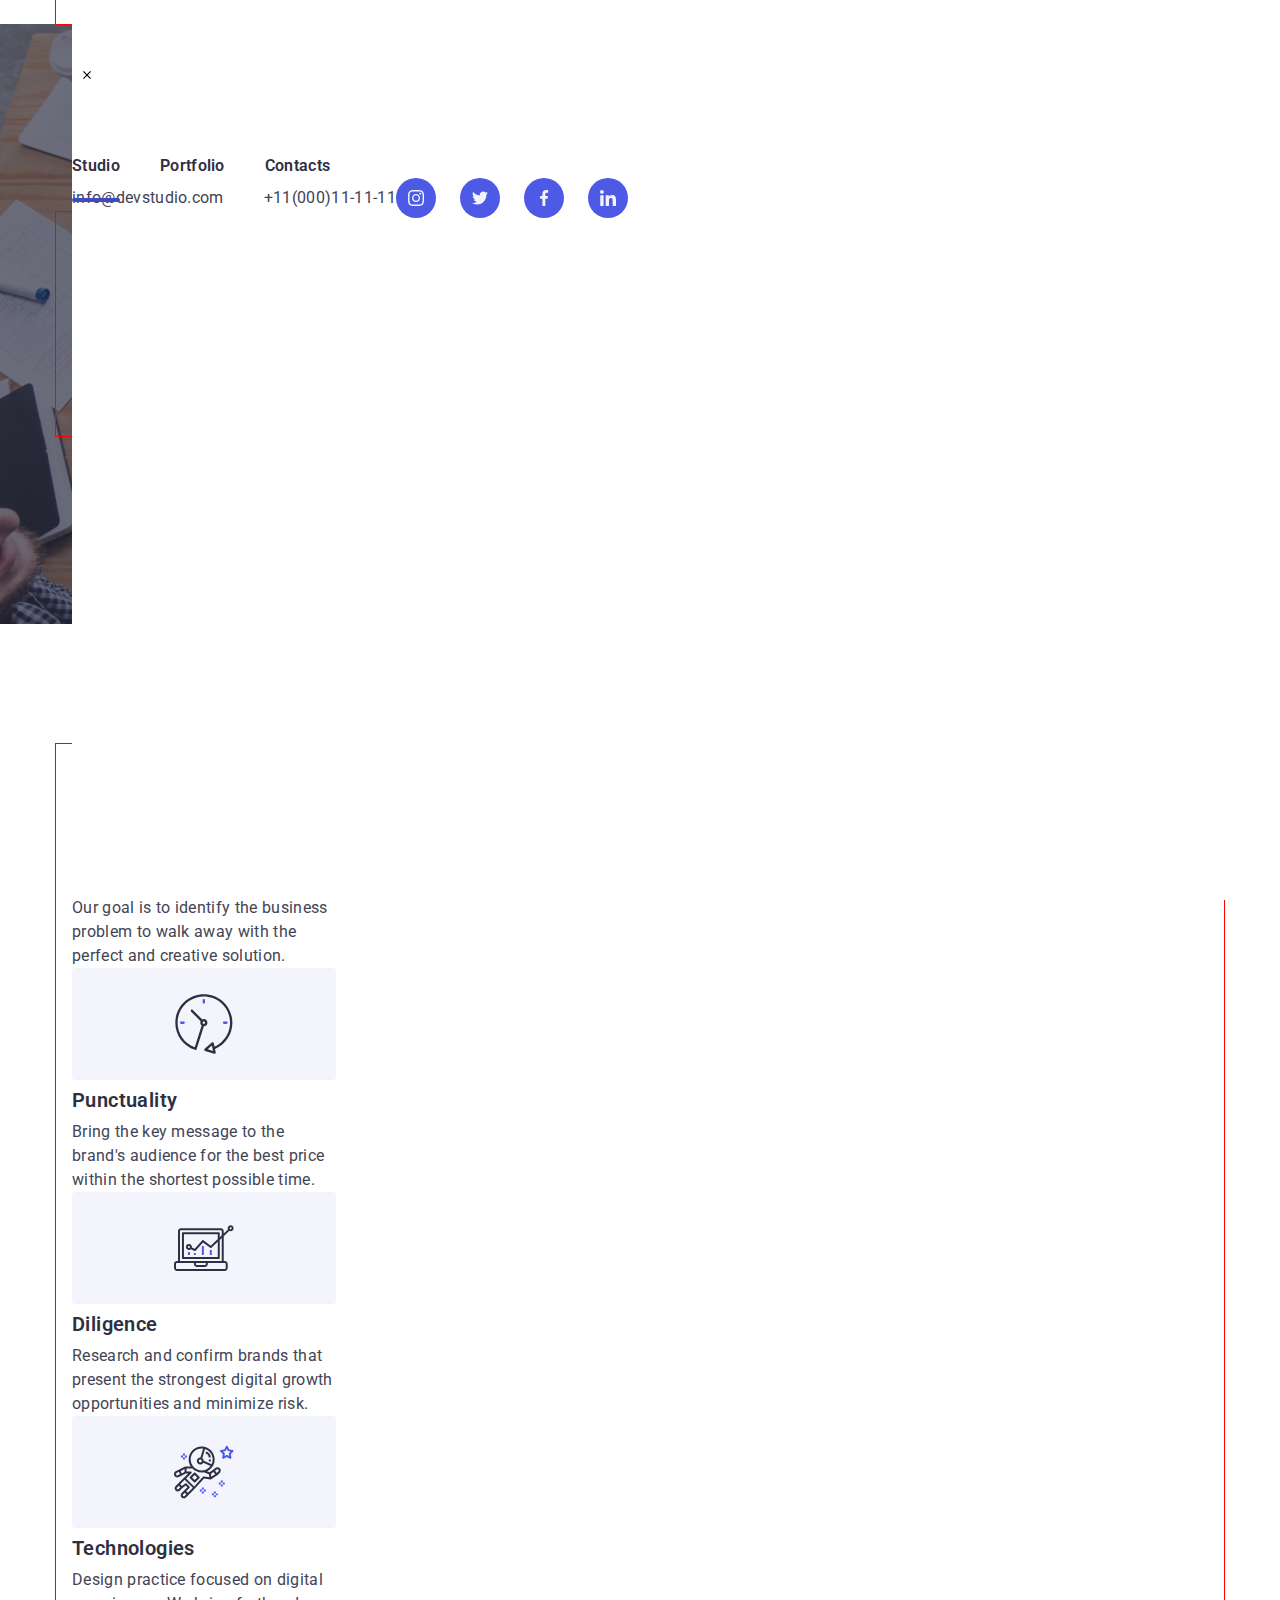
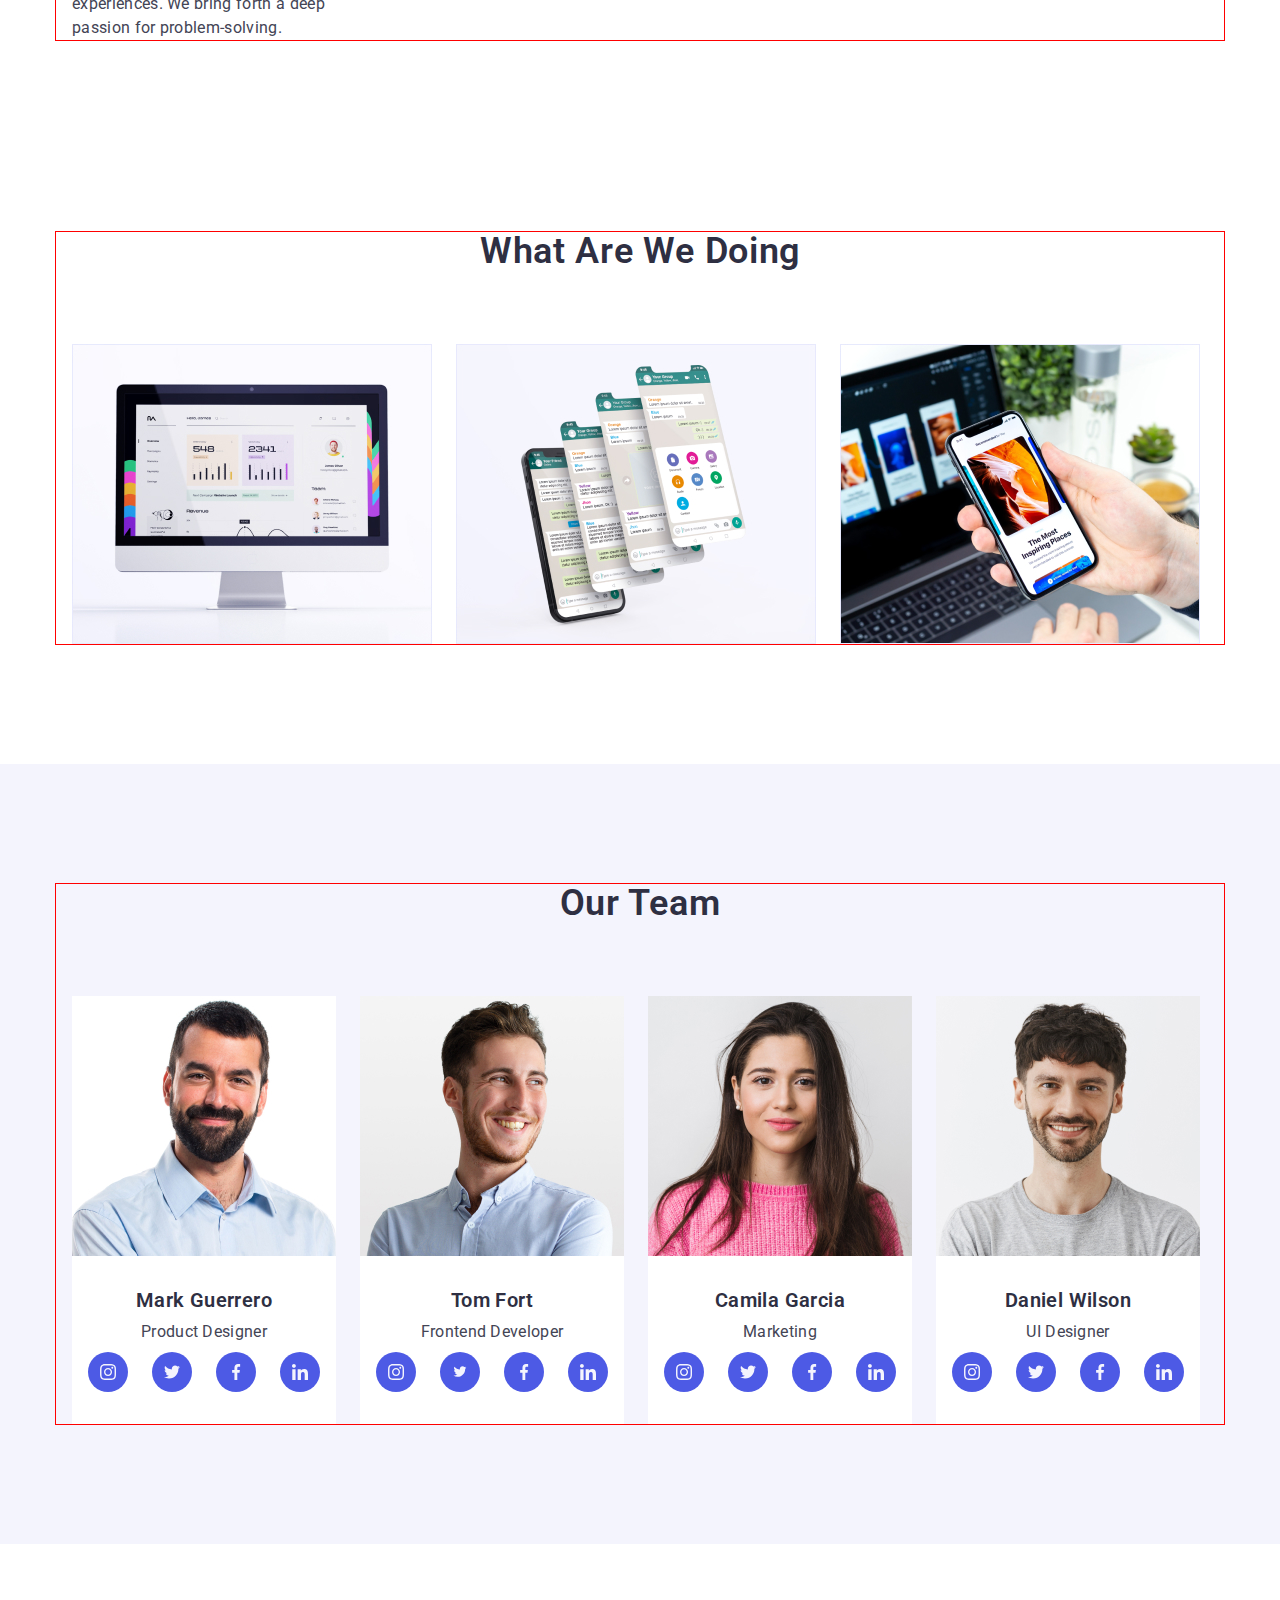
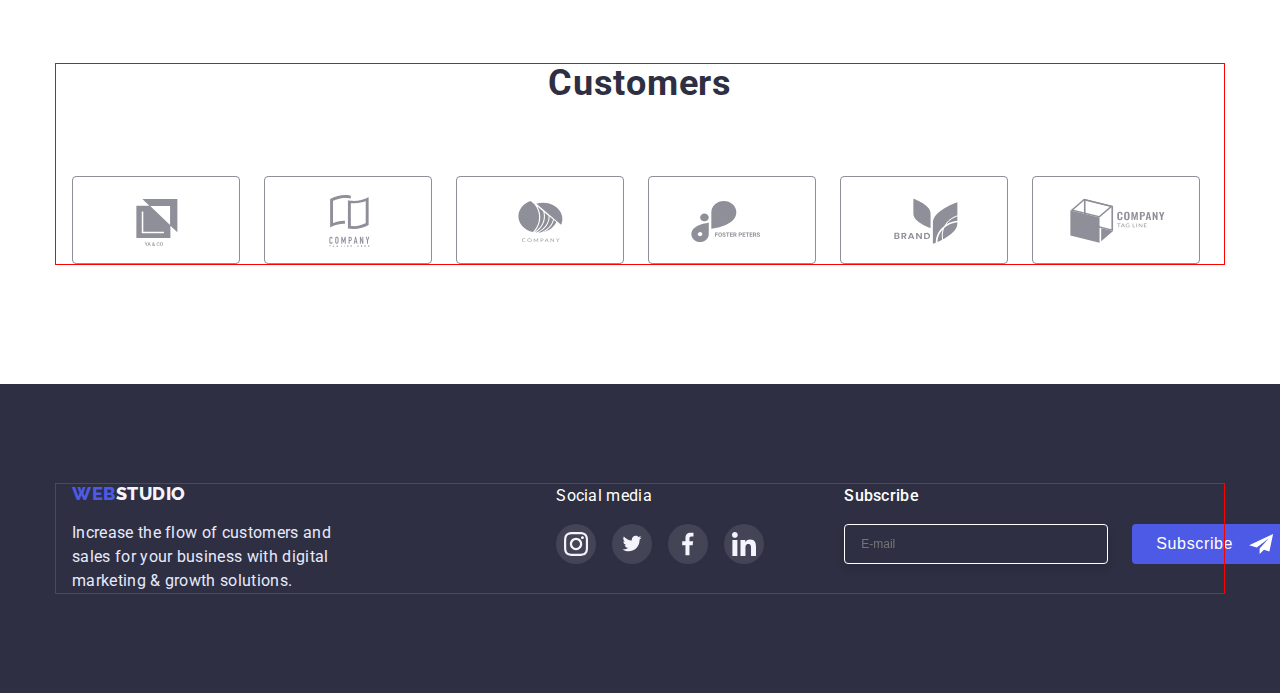
==== index.html @ da5a000b "update file css" ====
<!DOCTYPE html>
<html lang="en">
<head>
    <meta charset="UTF-8">
    <meta http-equiv="X-UA-Compatible" content="IE=edge">
    <meta name="viewport" content="width=device-width, initial-scale=1.0">
    <title>Document</title>
    <link rel="preconnect" href="https://fonts.googleapis.com">
    <link rel="preconnect" href="https://fonts.gstatic.com" crossorigin>
    <link href="https://fonts.googleapis.com/css2?family=Raleway:wght@800&family=Roboto:wght@400;500;700;900&display=swap" rel="stylesheet">
    
    <link rel="stylesheet" href="https://cdnjs.cloudflare.com/ajax/libs/modern-normalize/1.1.0/modern-normalize.min.css" integrity="sha512-wpPYUAdjBVSE4KJnH1VR1HeZfpl1ub8YT/NKx4PuQ5NmX2tKuGu6U/JRp5y+Y8XG2tV+wKQpNHVUX03MfMFn9Q==" crossorigin="anonymous" referrerpolicy="no-referrer" /> 
    <link
    rel="stylesheet"
    href="https://cdnjs.cloudflare.com/ajax/libs/animate.css/4.1.1/animate.min.css"
  /> 
  <link href="https://unpkg.com/aos@2.3.1/dist/aos.css" rel="stylesheet">
    <link rel="stylesheet" href="./css/styles.css">
    <link rel="stylesheet" href="./css/mobile.css">
    <link rel="stylesheet" href="./css/tablet.css">
    <link rel="stylesheet" href="./css/desktop.css">
</head>
<body class="body-main">

    <!--header main page-->

  <header class="header-main">

    <div class="container main-container">
        

            <!--<a class="logo link" href="">WEB 
            </a>
            <a class="logo-main link" href="">STUDIO
            </a>-->
                  
            <a class="logo-footer"href="">WEB<span class="logo-main " >STUDIO</span></a>

            <button type="button" class="menu-open">
                <svg class="menu-open-icon" width="29" heigth="18">
                    <use href="./image/symbol-defs.svg#icon-Vector-1-3"></use>
                </svg>
            </button>
    
        <nav class="navigation">
            <ul class="link list "><li><a class="studio1 link" href="">Studio</a></li>
                <li><a class="portfolio-one link" href="./portfolio.html">Portfolio</a></li>
                <li><a class="contacts-one link" href="">Contacts</a></li></ul>
    
        </nav>
        <address class="address ">
            <ul class="link list">
                <li>
                    <a class="mail-one link" href="">info@devstudio.com</a>
                </li>
                <li>
                    <a class="mail-one link" href="">+11(000)11-11-11</a>
                </li>
    
            </ul>
        </address>

        <button type="button" class="menu-open">
            <svg class="menu-open-icon" width="29" heigth="18">
                <use href="./image/symbol-defs.svg#icon-Vector-1-3"></use>
            </svg>
        </button>

        <div class="mob-menu">
            <button type="button" class="menu-open">
                <svg class="menu-close-icon" width="8" heigth="8">
                    <use href="./image/symbol-defs.svg#icon-close-black-18dp-2-1"></use>
                </svg>
            </button>

            <ul class="link list "><li><a class="studio1 link" href="">Studio</a></li>
                <li><a class="portfolio-one link" href="./portfolio.html">Portfolio</a></li>
                <li><a class="contacts-one link" href="">Contacts</a></li></ul>
    
        </nav>
        <address class="address ">
            <ul class="link list">
                <li>
                    <a class="mail-one link" href="">info@devstudio.com</a>
                </li>
                <li>
                    <a class="mail-one link" href="">+11(000)11-11-11</a>
                </li>
    
            </ul>

            <ul class="sohl-description-list list">
                <li class="description-sohl-two"><a href="" class="sohl-title-link link">
                 <svg class="sohl-title-icon" widht="16px" height="16px">
                    <use href="./image/symbol-defs.svg#icon-instagram-2"></use>
                 </svg>   
                </a></li>
                <li class="description-sohl-two"><a href="" class="sohl-title-link link">
                    <svg class="sohl-title-icon" widht="16px" height="16px">
                        <use href="./image/symbol-defs.svg#icon-twitter-1"></use>
                     </svg>    
                </a></li>
                <li class="description-sohl-two"><a href="" class="sohl-title-link link">
                    <svg class="sohl-title-icon" widht="16px" height="16px">
                        <use href="./image/symbol-defs.svg#icon-facebook-1"></use>
                     </svg>    
                </a></li>
                <li class="description-sohl-two"><a href="" class="sohl-title-link link">
                    <svg class="sohl-title-icon" widht="16px" height="16px">
                        <use href="./image/symbol-defs.svg#icon-linkedin-1"></use>
                     </svg>
                </a></li>
            </ul>
        </div>

    </div>
  </header>

<!--main page-->

  <main>
    <section class="basis-main">
        <div class="container">
            <h1 class="title-main">Effective Solutions for your business</h1>
            <button class="order" type="button"data-modal-open>Order service</button>
          
        </div></section>
    
      <section class="seconds">

       
       <div class="container">
       
     
            <ul class="description list">
                <li class="custom-item-strategy"><a href="" class="custom-link-strategy link">
                    <svg class="custom-icons-strategy" width="59.72" height="64"> 
                        <use href="./image/symbol-defs.svg#icon-antenna"></use>
                    </svg>
                </a>
                <h3 class="tape-description">Strategy</h3>
                <p class="description-text">Our goal is to identify the business
                problem to walk away with the perfect and creative solution. </p>
           </li>

                <li class="custom-item-strategy"><a href="" class="custom-link-strategy link">
                    <svg class="custom-icons-strategy" width="59.72" height="64"> 
                        <use href="./image/symbol-defs.svg#icon-clock"></use>
                    </svg>
                </a>
                <h3 class="tape-description">Punctuality</h3>
                <p class="description-text">Bring the key message to the brand's audience for the best price within the shortest possible time.</p>
            </li>

                <li class="custom-item-strategy"><a href="" class="custom-link-strategy link">
                    <svg class="custom-icons-strategy" width="59.72" height="64"> 
                        <use href="./image/symbol-defs.svg#icon-diagram-1"></use>
                    </svg>
                </a>
                <h3 class="tape-description">Diligence</h3>
                <p class="description-text">Research and confirm brands that present the strongest digital growth opportunities and minimize risk.</p>
            </li>

                <li class="custom-item-strategy"><a href="" class="custom-link-strategy link">
                    <svg class="custom-icons-strategy" width="59.72" height="64"> 
                        <use href="./image/symbol-defs.svg#icon-astronaut-1"></use>
                    </svg>
                </a>
                <h3 class="tape-description">Technologies</h3>
                <p class="description-text">Design practice focused on digital experiences. We bring forth a deep passion for problem-solving.</p>
            </li>

              
                </ul>    
       </div>   
 
      </section>
      <section class="seconds-what">

       <div class="container">
            <h2 class="title-second animate__animated animate__bounce">What are we doing</h2>
            <ul class="description-imag list">
                <li class="type-title"><img src="./image/image1/Rectangle 71.jpeg" alt="image1" width="360"></li>
                <li class="type-title"><img src="./image/image2/Rectangle 71.jpeg" alt="image2" width="360"></li>
                <li class="type-title"><img src="./image/image3/Rectangle 71.jpeg" alt="image3" width="360"></li>
            </ul>
       </div>
       
    
      </section>
     
      <section class="seconds-our list">
       <div class="container">
            <h2 class="title-seconds">Our Team</h2>
           <ul class="type-second">
                <li class="type-title-second"><img src="./image/Mark G/img.jpeg" alt="mark" width="264">
                    <div class="our">
                        <h3 class="tape-description-two">Mark Guerrero</h3>
                        <p class="description-text-two">Product Designer</p>
                        <ul class="sohl-description-list list">
                            <li class="description-sohl-two"><a href="" class="sohl-title-link link">
                             <svg class="sohl-title-icon" widht="16px" height="16px">
                                <use href="./image/symbol-defs.svg#icon-instagram-2"></use>
                             </svg>   
                            </a></li>
                            <li class="description-sohl-two"><a href="" class="sohl-title-link link">
                                <svg class="sohl-title-icon" widht="16px" height="16px">
                                    <use href="./image/symbol-defs.svg#icon-twitter-1"></use>
                                 </svg>    
                            </a></li>
                            <li class="description-sohl-two"><a href="" class="sohl-title-link link">
                                <svg class="sohl-title-icon" widht="16px" height="16px">
                                    <use href="./image/symbol-defs.svg#icon-facebook-1"></use>
                                 </svg>    
                            </a></li>
                            <li class="description-sohl-two"><a href="" class="sohl-title-link link">
                                <svg class="sohl-title-icon" widht="16px" height="16px">
                                    <use href="./image/symbol-defs.svg#icon-linkedin-1"></use>
                                 </svg>
                            </a></li>
                        </ul>
                    </div></li>
                <li class="type-title-second"><img src="./image/Tom Ford/img.jpeg" alt="Tom Ford" width="264">
                    <div class="our">
                        <h3 class="tape-description-two">Tom Fort</h3>
                        <p class="description-text-two">Frontend Developer</p>
                        <ul class="sohl-description-list list">
                            <li class="description-sohl-two"><a href="" class="sohl-title-link link">
                             <svg class="sohl-title-icon" widht="16px" height="16px">
                                <use href="./image/symbol-defs.svg#icon-instagram-2"></use>
                             </svg>   
                            </a></li>
                            <li class="description-sohl-two"><a href="" class="sohl-title-link link">
                                <svg class="sohl-title-icon" widht="16px" height="13px">
                                    <use href="./image/symbol-defs.svg#icon-twitter-1"></use>
                                 </svg>    
                            </a></li>
                            <li class="description-sohl-two"><a href="" class="sohl-title-link link">
                                <svg class="sohl-title-icon" widht="16px" height="16px">
                                    <use href="./image/symbol-defs.svg#icon-facebook-1"></use>
                                 </svg>    
                            </a></li>
                            <li class="description-sohl-two"><a href="" class="sohl-title-link link">
                                <svg class="sohl-title-icon" widht="16px" height="16px">
                                    <use href="./image/symbol-defs.svg#icon-linkedin-1"></use>
                                 </svg>
                            </a></li>
                        </ul>
                    </div></li>
                <li class="type-title-second"><img src="./image/Camila G/img.jpeg" alt="Camila" width="264">
                    <div class="our">
                         <h3 class="tape-description-two">Camila Garcia</h3>
                        <p class="description-text-two">Marketing</p>
                        <ul class="sohl-description-list list">
                            <li class="description-sohl-two"><a href="" class="sohl-title-link link">
                             <svg class="sohl-title-icon" widht="16px" height="16px">
                                <use href="./image/symbol-defs.svg#icon-instagram-2"></use>
                             </svg>   
                            </a></li>
                            <li class="description-sohl-two"><a href="" class="sohl-title-link link">
                                <svg class="sohl-title-icon" widht="16px" height="16px">
                                    <use href="./image/symbol-defs.svg#icon-twitter-1"></use>
                                 </svg>    
                            </a></li>
                            <li class="description-sohl-two"><a href="" class="sohl-title-link link">
                                <svg class="sohl-title-icon" widht="16px" height="16px">
                                    <use href="./image/symbol-defs.svg#icon-facebook-1"></use>
                                 </svg>    
                            </a></li>
                            <li class="description-sohl-two"><a href="" class="sohl-title-link link">
                                <svg class="sohl-title-icon" widht="16px" height="16px">
                                    <use href="./image/symbol-defs.svg#icon-linkedin-1"></use>
                                 </svg>
                            </a></li>
                        </ul>
                    </div></li>
                <li class="type-title-second"><img src="./image/Daniel W/img.jpeg" alt="Daniel W" width="264">
                   <div class="our">
                        <h3 class="tape-description-two">Daniel Wilson</h3>
                        <p class="description-text-two">UI Designer</p>
                        <ul class="sohl-description-list list">
                            <li class="description-sohl-two"><a href="" class="sohl-title-link link">
                             <svg class="sohl-title-icon" widht="16px" height="16px">
                                <use href="./image/symbol-defs.svg#icon-instagram-2"></use>
                             </svg>   
                            </a></li>
                            <li class="description-sohl-two"><a href="" class="sohl-title-link link">
                                <svg class="sohl-title-icon" widht="16px" height="16px">
                                    <use href="./image/symbol-defs.svg#icon-twitter-1"></use>
                                 </svg>    
                            </a></li>
                            <li class="description-sohl-two"><a href="" class="sohl-title-link link">
                                <svg class="sohl-title-icon" widht="16px" height="16px">
                                    <use href="./image/symbol-defs.svg#icon-facebook-1"></use>
                                 </svg>    
                            </a></li>
                            <li class="description-sohl-two"><a href="" class="sohl-title-link link">
                                <svg class="sohl-title-icon" widht="16px" height="16px">
                                    <use href="./image/symbol-defs.svg#icon-linkedin-1"></use>
                                 </svg>
                            </a></li>
                        </ul>
                   </div></li>
           </ul>
          
       </div></section>



<section class="custom">
    <div class="container">
        <h2 class="custom-second">Customers</h2>
        <ul class="custom-company list">
            <li class="custom-item"><a href="" class="custom-link link">
                <svg class="custom-icons" width="104"  height="56">
                    <use href="./image/symbol-defs.svg#icon-Logo"></use>
                </svg>
            </a></li>
            <li class="custom-item"><a href="" class="custom-link link">
                <svg class="custom-icons" width="104" height="56">
                    <use href="./image/symbol-defs.svg#icon-Logocom"></use>
                </svg>
            </a></li>
            <li class="custom-item"><a href="" class="custom-link link">
                <svg class="custom-icons" width="104" height="56">
                    <use href="./image/symbol-defs.svg#icon-Logocomp"></use>
                </svg>
            </a></li>
            <li class="custom-item"><a href="" class="custom-link link">
                <svg class="custom-icons" width="104" height="56">
                    <use href="./image/symbol-defs.svg#icon-foster"></use>
                </svg>
            </a></li>
            <li class="custom-item"><a href="" class="custom-link link">
                <svg class="custom-icons" width="104" height="56"> 
                    <use href="./image/symbol-defs.svg#icon-brand"></use>
                </svg>
            </a></li>
            <li class="custom-item"><a href="" class="custom-link link">
                <svg class="custom-icons" width="104" height="56"> 
                    <use href="./image/symbol-defs.svg#icon-company"></use>
                </svg>
            </a></li>
        </ul>
    </div>
</section>



  </main>

  <!--footer main page-->

 

    <footer class="footer-main-page">

      <div class="container-footer container">

        <!-- <a class="logo link" href="">WEB 
            </a>
            <a class="logo-two link" href="">STUDIO
            </a>-->

            <!--<a class="logo link"href="">WEB<span class="logo-two link" >STUDIO</span></a>-->
            

<div class="footer-text">
    <a class="logo-footer"href="">WEB<span class="logo-two " >STUDIO</span></a>
    
    <p class="type-main-text">Increase the flow of customers and sales for your business with digital marketing & growth solutions.</p>

</p>  </div> 

<div class="solt-three">
    <p class="description-text-three">Social media</p>
            <ul class="solt-description-list list">
                <li class="description-solt-two"><a href="" class="solt-title-link link">
                 <svg class="solt-title-icon" width="24px" height="24px">
                    <use href="./image/symbol-defs.svg#icon-instagramfooter"></use>
                 </svg>   
                </a></li>
                <li class="description-solt-two"><a href="" class="solt-title-link link">
                    <svg class="solt-title-icon" width="24px" height="19px">
                        <use href="./image/symbol-defs.svg#icon-twitter-1"></use>
                     </svg>    
                </a></li>
                <li class="description-solt-two"><a href="" class="solt-title-link link">
                    <svg class="solt-title-icon" width="12px" height="24px">
                        <use href="./image/symbol-defs.svg#icon-Vectorfacebookf-1"></use>
                     </svg>    
                </a></li>
                <li class="description-solt-two"><a href="" class="solt-title-link link">
                    <svg class="solt-title-icon" width="24px" height="24px">
                        <use href="./image/symbol-defs.svg#icon-linkedinfooter"></use>
                     </svg>
                </a></li>
            </ul>
</div>
<div>
    <p class="description-text-subscribe">Subscribe</p>
    <div class="modal-input-subscribe">
        <input type="email" class="modal-input-email" name="user-name" placeholder="E-mail" />
        <button class="subscribe-input" type="button"data-modal-open>Subscribe<svg class="solt-title-iconka" width="24px" height="20px">
            <use href="./image/symbol-defs.svg#icon-icon-send"></use>
         </svg> </button>
    
    </div>
</div>
<div>

</div>
        
      </div>
     
      </footer>
      <div class="backdrop is-hidden"data-modal>
        <div class="model">
            <button type="button" class="model-close"data-modal-close><svg class="svg-icon" width="8px" height="8px">
                <use href="./image/symbol-defs.svg#icon-close-black-18dp-2-1-1"></use>
             </svg>
     </button>
     
     <p class="modal-title">Leave your contacts and we will call you back</p>
<form class="modal-form">
    <div class="modal-field">
        <label><span class="input-box">Name</span> 
        <div class="input-wrap">
            <input type="text" class="modal-input" name="user-name" placeholder="Введіть імя" /><svg class="box-icon" width="12px" height="12px">
            <use href="./image/symbol-defs.svg#icon-Vector-1-2"></use>
             </svg>
        </div></label>
    </div>
    <div class="modal-field">
        <label><span class="input-box">Phone</span>
        <div class="input-wrap">
            <input type="tel" class="modal-input" name="user-email" placeholder="Введіть телефон" /><svg class="box-icon" width="13px" height="13px">
                <use href="./image/symbol-defs.svg#icon-Vector-1"></use>
                 </svg>
        </div></label>
    </div>
    <div class="modal-field">
        <label><span class="input-box"> Email</span>
        <div class="input-wrap">
            <input type="email" class="modal-input" placeholder="Введіть пошту" /><svg class="box-icon" width="15px" height="12px">
                <use href="./image/symbol-defs.svg#icon-Vector1"></use>
                 </svg>
        </div></label>
    </div>
    <label><span class="input-box"> Comment</span>
        <textarea class="modal-input-comment" name="user-name" placeholder="Text input" id="" cols="30" rows="10"></textarea>
    <!--<input type="text" class="modal-input-comment" name="user-name" placeholder="Text input" required /></label>-->
<input id="privacy policy" type="checkbox" name="user_policy" class="input-checkbox-box visually-hidden">
<label for="privacy policy" class="input-checkbox">I accept the terms and conditions of the&nbsp; <a class="policy" href="">Privacy Policy</a></label>
    <!--<div class="input-checkbox"><input type="checkbox" name="" id=""><p class="modal-title-send">I accept the terms and conditions of the <a class="policy" href="">Privacy Policy</a></p></div>-->
    <button class="send" type="button"data-modal-open>Send</button>
</form>
           <!--<svg class="model-close" width="8px" height="8px">
                    <use href="./image/symbol-defs.svg#icon-close-black-18dp-2-1-1"></use>
                 </svg>-->
    
          </div>
      </div>
     
      <script src="https://unpkg.com/aos@2.3.1/dist/aos.js"></script>
      <script>
        AOS.init();
      </script> 
 <script src="./js/modal.js"></script>
</body>
</html>
---- css/styles.css ----
* {
    margin: 0;
    padding: 0;
    list-style: none;
    box-sizing: border-box;
   
}

p,h1,h2,h3,h4,h5 {margin: 0;}

ol,ul {margin: 0;
padding-left: 0;}



body {background-color: #FFFFFF;
    
font-family: 'Roboto', sans-serif;
}

.list {list-style: none;}

.link {text-decoration: none;}


/*header*/

.header {
   

height: 72px;
display: flex;
border-bottom: 1px solid #E7E9FC;





}

.container {
    width: 100%;
    margin: 0 auto;
    padding-left: 16px;
    padding-right: 16px;
    outline: 1px solid red;
    margin: 0 auto;

    
    
}

/*--@media screen and (min-width: 480px) {
.container {
    width: 468px;
}
}
    
@media screen and (min-width: 768px) {
    .container {
        width: 720px;
    }
    .backdrop {
        padding-top: 100px;
        padding-bottom: 100px;
    }
    
}

@media screen and (min-width: 1200px) {
    
}--*/

.header-container {display: flex;
align-items: center;
}


.logo {color: #4D5AE5;
    font-weight: 800;
    font-size: 18px;
    line-height: 1.33;
    letter-spacing: 0.03em;;
    font-family: 'Raleway', sans-serif;
    
    }

.logo-one {color: #2E2F42;
    font-weight: 800;
    font-size: 18px;
    line-height: 1.33;
    letter-spacing: 0.03em;
    font-family: 'Raleway', sans-serif;
    margin-right: 76px;
   
}

.link {display: flex;
align-items: center;
gap: 40px;
}

.navigation {margin-right: auto;}

.studio { color: #2E2F42;
    font-weight: 600;
    font-size: 16px;
    line-height: 1.5;
    letter-spacing: 0.02em;
    }

 .portfolio { color: #2E2F42;
    font-weight: 600;
    font-size: 16px;
    line-height: 1.5;
    letter-spacing: 0.02em;
    position: relative;
    }

    .portfolio::after {
        content: '';
        position: absolute;
        width: 100%;
        height: 4px;
        background-color: #404BBF;
        border-radius: 2px;
        bottom: -24px;
    }

.contacts { color: #2E2F42;
    font-weight: 600;
font-size: 16px;
line-height: 1.5;
letter-spacing: 0.02em;

}

.mail { color: #434455;
    
font-size: 16px;
line-height: 1.5;
letter-spacing: 0.02em;
font-family: 'Roboto': sans-serif;

    font-style: normal; 

}

.tel {color: #434455;
    font-family: 'Roboto': sans-serif;

    font-style: normal; 
    
font-size: 16px;
line-height: 1.5px;
letter-spacing: 0.02em;
}

/*main*/

/*  */

.sections {

    padding-top: 96px;
    padding-bottom: 120px;

}






    .visually-hidden {
        clip: rect(0 0 0 0);
        clip-path: inset(50%);
        height: 1px;
        overflow: hidden;
        position: absolute;
        white-space: nowrap;
        width: 1px;
    
    }
 
    
  /*як правильно  написати команду впаттен віжіалі: hidden;*/


.container-portfolio{
    
    margin-left: 271px;
  
}

.link-one-portfolio {
    display: flex;
    margin-bottom: 72px;
    justify-content: center; 
    gap: 24px; 
}

.all {
    background: #4D5AE5;
       color: #FFFFFF;
font-weight: 500;
font-size: 16px;
line-height: 1.5;
letter-spacing: 0.04em;
height: 48px;
padding-right: 24px;
padding-left: 24px;
border-radius: 4px;
border: 1px solid #E7E9FC;


}

.all:hover,
.all:focus {
   
    box-shadow: 0px 3px 1px rgba(0, 0, 0, 0.1), 0px 2px 1px rgba(0, 0, 0, 0.08), 0px 2px 2px rgba(0, 0, 0, 0.12);
   
}

.web { color: #4D5AE5;
    font-weight: 500;
font-size: 16px;
line-height: 1.5;
letter-spacing: 0.04em;
box-sizing: border-box;
height: 48px;
text-align: center;
display: flex;
border-radius: 4px;



}

.app:hover,
.app:focus {
    background-color: #4D5AE5;
    color: #FFFFFF;
    border: 1px solid #4D5AE5;
    transition: color 250ms cubic-bezier(0.4, 0, 0.2, 1);
    box-shadow: 0px 3px 1px rgba(0, 0, 0, 0.1), 0px 2px 1px rgba(0, 0, 0, 0.08), 0px 2px 2px rgba(0, 0, 0, 0.12);
} 









.app {
    color: #4D5AE5;
    font-weight: 500;
font-size: 16px;
line-height: 1.5;
letter-spacing: 0.04em;

box-sizing: border-box;
flex-direction: row;
justify-content: center;
align-items: center;
padding-right: 24px;
padding-left: 24px;

height: 48px;
border: 1px solid #E7E9FC;
border-radius: 4px;
transition: border 250ms cubic-bezier(0.4, 0, 0.2, 1),background-color 250ms cubic-bezier(0.4, 0, 0.2, 1),color 250ms cubic-bezier(0.4, 0, 0.2, 1);

}


.desings {
    color: #4D5AE5;
    font-weight: 500;
font-size: 16px;
line-height: 1.5;
letter-spacing: 0.04em;

box-sizing: border-box;
flex-direction: row;
justify-content: center;
align-items: center;

height: 48px;

}

.marketing {
    color: #4D5AE5;
    font-weight: 500;
font-size: 16px;
line-height: 1.5;
letter-spacing: 0.04em;

box-sizing: border-box;
flex-direction: row;
justify-content: center;
align-items: center;
height: 48px;

}

.mob-menu {
    position: fixed;
    top: 0;
    z-index: 1;
    width: 100vw;
    height: 100vh;
    background-color: #FFFFFF;
}


/*----------HERO--------*/

.type-2 {

    display: flex;
    flex-wrap: wrap;
    gap: 24px;
   row-gap: 48px;
  
    

}

.type-portfolio {

max-width: 100%;
position: relative;
   
  
 

}

.top-portfolio {
    display: block;
    width: 100%;
    height: auto;
position: relative;
overflow: hidden;
   
}

img {
    display: block;
    width: 100%;
    height: auto;  
}


.type-portfolio:hover .top-portfolio-text {
    transform: translateY(0);
}

.type-portfolio:hover,
.type-portfolio:focus {
    
    box-shadow: 0px 1px 6px rgba(46, 47, 66, 0.08);
}

.top-portfolio-text {
    position: absolute;
    top: 0;
    font-weight: 400;
font-size: 16px;
line-height: 1.5;
letter-spacing: 0.02em;
color: #F4F4FD;
padding-left: 32px;
padding-right: 32px;
padding-top: 40px;
padding-bottom: 164px;
background: #4D5AE5;
transform: translateY(100%);
transition: transform 300ms linear;

}



.type-text{
border: 1px solid #E7E9FC;
padding-left: 16px;
padding-top: 32px;
padding-bottom: 32px;

}

.type-portfolio-title {
    color: #2E2F42;
font-style: normal;
font-weight: 500;
font-size: 20px;
line-height: 1.2;
letter-spacing: 0.02em;


}
.type-portfolio-text {
    color: #434455;
font-size: 16px;
line-height: 1.5;
letter-spacing: 0.02em;
margin-top: 8px;

}



/*--------footer------------*/

.footer {
    background: #2E2F42;
    padding-top: 100px;
    padding-bottom: 100px;
    
      
}

.media-container{
    display: flex;
   
}



.logo-footer {
    font-family: 'Raleway', sans-serif;
    
}
.logo-two {
    color: #F4F4FD;
    font-weight: 800;
font-size: 18px;
line-height: 1.16;
letter-spacing: 0.03em;
font-family: 'Raleway', sans-serif;
}
.type-portfolio-text1 {
    color: #E7E9FC;
font-size: 16px;
line-height: 1.6;
letter-spacing: 0.02em;
width: 264px;
margin-top: 16px;
margin-right: 120px;


}









/*---main page--*/


* {
    margin: 0;
    padding: 0;
    list-style: none;
    box-sizing: border-box;
}

p,h1,h2,h3,h4,h5 {margin: 0;}

ol,ul {margin: 0;
padding-left: 0;}



.body-main {
  
font-family: 'Roboto', sans-serif;



}


.list {list-style: none;}

.link {text-decoration: none;}


/*--header main page--*/











.main-container{
    display: flex;
    align-items: center;
    
}

.header-main {
    
    display: flex;
    padding-top: 24px;
    padding-bottom: 24px;
    
    
    
    }


.logo-footer{

        margin-right: 76px;
    }



.logo {color: #4D5AE5;
    font-weight: 800;
    font-size: 18px;
    line-height: 1.33;
    letter-spacing: 0.03em;
    font-family: 'Raleway', sans-serif;
    
    
    }

.logo-footer:hover,
.logo-footer:focus{
color:#404BBF;
}

.logo-main {color: #2E2F42;
    
    
}

.navigation {
    display: flex;
    gap: 40px;
    
    
}



.studio1:hover {
    color: #404BBF ; 
    
border-radius: 2px;
}

.studio1:focus {
    color: #404BBF ; 
    
border-radius: 2px;
}

.portfolio-one:hover {
    color: #404BBF ; 
    
}

.portfolio-one:focus {
    color: #404BBF ; 
    
}

.contacts-one:hover {
    color: #404BBF ; 
    
}

.contacts-one:focus {
    color: #404BBF ; 
    
}

.mail-one:hover {
    color: #404BBF; 
    
}

.mail-one:focus {
    color: #404BBF; 
    
}

.menu-open-icon {
    stroke:#000000;
   }

.menu-open {
    width: 29px;
    height: 18px;
    padding: 0;
    background-color: transparent;
    border: none;
}



.studio1 { color: #2E2F42;
    font-weight: 600;
    font-size: 16px;
    line-height: 1.5;
    letter-spacing: 0.02em;
    transition: color 250ms linear;
    position: relative;
}

.studio1::after {
    content: '';
    position: absolute;
    width: 100%;
    height: 4px;
    background-color: #404BBF;
    border-radius: 2px;
    bottom: -24px;
}

 .portfolio-one { color: #2E2F42;
    font-weight: 600;
    font-size: 16px;
    line-height: 1.5;
    letter-spacing: 0.02em;
    transition: color 250ms cubic-bezier(0.4, 0, 0.2, 1);
   
    }

.contacts-one { color: #2E2F42;
    font-weight: 600;
font-size: 16px;
line-height: 1.5;
letter-spacing: 0.02em;
transition: color 250ms cubic-bezier(0.4, 0, 0.2, 1);
}

.address{
    display: flex;
}

.mail-one { color: #434455;
   
font-size: 16px;
line-height: 1.5;
letter-spacing: 0.02em;
font-style: normal;
transition: color 250ms cubic-bezier(0.4, 0, 0.2, 1);


}

/* .tel-one {color: #434455;
   
font-size: 16px;
line-height: 1.5px;
letter-spacing: 0.02em;
font-family: 'Roboto', sans-serif;
font-style: normal;   
transition: color 250ms cubic-bezier(0.4, 0, 0.2, 1);
} */







/*--main page--*/




.basis-main {
    max-width: 1440px;
    margin: 0 auto;
    background: #2E2F42;
    background-image: linear-gradient(
        rgba(46, 47, 66, 0.7),
        rgba(46, 47, 66, 0.7)
    ) , url(../image/bgd-main/people-office\ 1.jpeg);
    background-repeat: no-repeat;
    background-position: center;
    background-size: cover;
    padding-top: 188px;
    padding-bottom: 188px;
    text-align: center;




    
    }
   
    

.title-main {
    margin: 0 auto;
    max-width: 496px;
    color: #FFFFFF;
    font-weight: 600;
font-size: 56px;
line-height: 1.07;
letter-spacing: 0.02em;

margin-bottom: 48px;








}
.order {
   
    background-color: #4D5AE5;

    color: #FFFFFF;
    width: 169px;
height: 56px;
left: 636px;
top: 428px;

    font-weight: 600;
font-size: 16px;
line-height: 1.18;
letter-spacing: 0.04em;
margin-top: 48px;
display: block;
margin: 0 auto;
border: 1px transparent;
transition: background-color 250ms cubic-bezier(0.4, 0, 0.2, 1);

}


.order:hover {
    background-color: #404BBF;
    box-shadow: 0px 4px 4px rgba(0, 0, 0, 0.15);
    border-radius: 4px;
}


.container-text-tape{

display: flex;

}

   

.description {
    
    
    display: flex;
  gap: 24px;
  
    
    
   

}
.description1 {
    margin-right: 24px;

    
}


.custom-item-strategy {
 
 gap: 24px;
 

    
}
.custom-link-strategy {
    width: 100%;
    height: 100%;
    height: 112px;
    width: 264px;
    background: #F4F4FD;
    border-radius: 4px;
    display: flex;
    align-items: center;
    justify-content: center;
    margin-bottom: 8px;
}

.custom-icons-strategy {

   

}

.custom-icons-strategy:hover,
.custom-icons-strategy:focus {
    color: #404BBF;
}




.tape-description {
    color: #2E2F42;
    font-family: 'Roboto';
font-style: normal;
    font-weight: 600;
font-size: 20px;
line-height: 1.2;
letter-spacing: 0.02em;
margin-bottom: 8px;








}
.description-text {
    color: #434455;

font-family: 'Roboto';
font-style: normal;
    font-weight: 400;
    width: 264px;
font-size: 16px;
line-height: 1.5;
letter-spacing: 0.02em;
flex: none;
order: 1;
flex-grow: 0;
}




.seconds-what{

    padding-bottom: 120px;
}




.title-second {
    color: #2E2F42;
    font-weight: 600;
font-size: 36px;
line-height: 1.11;
letter-spacing: 0.02em;
margin-bottom: 72px;
text-align: center;
text-transform: capitalize;

}
.description-imag {
   
    display: flex;
    gap: 24px;
    
}
.type-title {
    box-sizing: border-box;
    width: 360px;
height: 300px;
flex: none;
order: 0;
flex-grow: 0;

    
}

.seconds {
 
    padding-bottom: 120px;
    padding-top: 120px;
    
    
   
}


.seconds-our {

    padding-bottom: 120px;
    padding-top: 120px;
    background: #F4F4FD;

}

.type-second{

    display: flex;
    gap: 24px;
    
  
    
}

.title-seconds {
    color: #2E2F42;
    font-weight: 600;
font-size: 36px;
line-height: 1.11;
letter-spacing: 0.02em;
text-align: center;
margin-bottom: 72px;


}
.type-title-seconds {

    width: calc((100%-72p)/4);
    box-shadow: 0px 1px 6px rgba(46, 47, 66, 0.08), 0px 1px 1px rgba(46, 47, 66, 0.16), 0px 2px 1px rgba(46, 47, 66, 0.08);
    
border-radius: 0px 0px 4px 4px;
   

}

.type-title-seconds:hover,
.type-title-seconds:focus{
    box-shadow: 0px 1px 6px rgba(46, 47, 66, 0.08), 0px 1px 1px rgba(46, 47, 66, 0.16), 0px 2px 1px rgba(46, 47, 66, 0.08);
}

.tape-description-two {
    color: #2E2F42;
    font-weight: 600;
font-size: 20px;
line-height: 1.2;
letter-spacing: 0.02em;
text-align: center;

}
.description-text-two {
    color: #434455;
font-size: 16px;
line-height: 1.5;
letter-spacing: 0.02em;
margin-top: 8px;
text-align: center;
margin-bottom: 8px;

}
.type-title-second {
    background: #FFFFFF;
}

.our {

    padding-top: 32px;
    padding-bottom: 32px;
}

.sohl-description-list {
    display: flex;
    justify-content: center;
    gap: 24px;
   
    
}

.description-sohl-two {
    width: 40px;
    height: 40px;
    transition: background-color 250ms ;
}
.sohl-title-link {
    width: 100%;
    height: 100%;
    background-color: #4D5AE5;
    border-radius: 50%;
    display: flex;
    justify-content: center;
    align-items: center;
    transition: background-color 250ms cubic-bezier(0.4, 0, 0.2, 1);
}

.sohl-title-icon {
    fill: #FFFFFF;
    
}

.sohl-title-link:hover {
    background-color: #404BBF;

}


.sohl-title-link:focus {
    background-color: #404BBF;

}

.custom {
    
    padding-top: 120px;
    padding-bottom: 120px;
   
    
}
.container-custom {
    
}
.custom-second {
    color: #2E2F42;
    text-align: center;
    margin-bottom: 72px;
    font-weight: 700;
font-size: 36px;
line-height: 1.11;
letter-spacing: 0.02em;
}
.custom-company {
    display: flex;
    gap: 24px;
    
}

.custom-item {
    width: calc((100%-120px)/6);
    height: 88px;
    width: 168px;
}
.custom-link {
    width: 100%;
    height: 100%;
    border: 1px solid #8E8F99;
    border-radius: 4px;
    display: flex;
    align-items: center;
   justify-content: center;
   color:  #8E8F99;
   transition: border 250ms cubic-bezier(0.4, 0, 0.2, 1),color 250ms cubic-bezier(0.4, 0, 0.2, 1);
}

.custom-icons{
    fill:currentColor;
    display: flex;
   

}

.custom-link:hover,
.custom-link:focus {
    border-color:#4D5AE5;
    color: #4D5AE5;
    

}




















/*--footer main page--*/


.container-footer{

    display: flex;
    
    
}


.footer-main-page {
    background-color: #2E2F42;
    padding-top: 100px;
    padding-bottom: 100px;
    
   
    
  
    


}

.footer-text {
    margin-right: 120px;
}

.logo-footer {
    color: #4D5AE5;
   
font-weight: 800;
font-size: 18px;
line-height: 1.16;
letter-spacing: 0.03em;
font-family: 'Raleway', sans-serif;
text-decoration: none;


}
.logo-two {
color: #F4F4FD;
font-weight: 800;
font-size: 18px;
line-height: 1.16;
letter-spacing: 0.03em;
font-family: 'Raleway', sans-serif;






}
.type-main-text {
    color: #E7E9FC;
 
font-size: 16px;
line-height: 1.5;
letter-spacing: 0.02em;
width: 264px;
margin-top: 16px;

}

.solt-three {
    margin-right: 80px;
}

.description-text-three {
    color: #FFFFFF;
font-size: 16px;
line-height: 1.5;
letter-spacing: 0.02em;
margin-bottom: 16px;


}

.solt-description-list {
    display: flex;
    justify-content: center;
    gap: 16px;
   
}

.description-solt-two {
    width: 40px;
    height: 40px;
    transition: background-color 250ms;
}
.solt-title-link {
    width: 100%;
    height: 100%;
    background-color: rgba(255, 255, 255, 0.1);
    border-radius: 50%;
    display: flex;
    justify-content: center;
    align-items: center;
    transition: background-color 250ms cubic-bezier(0.4, 0, 0.2, 1);
}

.solt-title-iconka {
    margin-left: 16px;
}

.solt-title-link:hover {
    background-color: #31D0AA;

}

.solt-title-link:focus {
    background-color: #31D0AA;

}


.backdrop {
    position: fixed;
    top: 0;
    width: 100%;
    height: 100%;
 background: rgba(46, 47, 66, 0.4);
 transition: opacity 250ms cubic-bezier(0.4, 0, 0.2, 1),visibility 250ms cubic-bezier(0.4, 0, 0.2, 1);
   
}

.model {
    position: absolute;
    top: 50%;
    left: 50%;
    width: 408px;
min-height: 584px;
background-color:#FCFCFC ;
border-radius: 4px;
transform: translate(-50%,-50%) scaleX(1) ;
transition: transform 300ms linear;
}

.backdrop.is-hidden.model{
    transform: translate(-50%,-50%) scaleX(0) ;   
}

.model-close {
    display: flex;
    justify-content: center;
    align-items: center;
    position: absolute;
    top: 24px;
    right: 24px;
    width: 24px;
    height: 24px;  
    background-color: #E7E9FC;
border: 1px solid rgba(0, 0, 0, 0.1);
border-radius: 50%;
transition: background-color 250ms cubic-bezier(0.4, 0, 0.2, 1);
}

.model-close:hover,
.model-close:focus {
    background-color:#404BBF;
    transition: background-color 250ms cubic-bezier(0.4, 0, 0.2, 1);
   
}

.svg-icon {
    transition: background-color 250ms cubic-bezier(0.4, 0, 0.2, 1);   
}

.svg-icon:hover,
.svg-icon:focus {
    fill: #FFFFFF;
}

.model-close:hover .svg-icon {fill: #FFFFFF;}
.model-close:focus .svg-icon {fill: #FFFFFF;}

.is-hidden {
    opacity: 0;
    visibility: hidden;

}

.model {
    padding-top: 72px;
padding-right: 24px;
padding-left: 24px;
padding-bottom: 24px;
}

.modal-title {
    font-weight: 500;
font-size: 16px;
line-height: 1.5;
text-align: center;
letter-spacing: 0.02em;
color: #2E2F42; 
margin-bottom: 16px;


}

.box-icon {
    position: absolute;
    left: 0;
    top: 50%;
    transform: translateY(-50%);
    margin-left: 19px;
    fill: #2E2F42;
}


.modal-input {
    width: 100%;
    height: 40px;
padding-left: 38px;
font-size: 12px;
border-radius: 4px;
border: 1px solid rgba(46, 47, 66, 0.2);
outline: none;


}


.modal-input:focus {
border-color: #4D5AE5;

}

.modal-input:focus + .box-icon {
    fill: #4D5AE5;
}

.modal-input-comment {
    font-size: 12px;
    resize: none ;
    outline: none;
 width: 100%;
height: 120px;
border: 1px solid rgba(46, 47, 66, 0.4);
border-radius: 4px;
padding-left: 16px;
padding-top: 8px;
padding-top: 16px;
}

.modal-input:not(:placeholder-shown):not(:focus) valid {
background: #e6a0a0;
}

.modal-input:not(:placeholder-shown):not(:focus) invalid {
    background-color: #dbc0c0;
    }

.modal-input-comment:focus {
border-color: #4D5AE5;
}

.input-checkbox {
    align-items: center;
   
    
}



.input-checkbox::before {
    content:'';
    width: 16px;
    height: 16px;
    border: 2px solid #000000;
    border-radius: 3px;
    display: block;
    cursor: pointer;
    margin-right: 10px;
    align-items: center;
}

.input-checkbox-box:checked + .input-checkbox::before{
    background-color: #404BBF;
    border: 1px solid #404BBF;
border-radius: 2px;
background-image: url(../image/vectorgal/Vector.svg);
background-repeat: no-repeat;
background-position: center;
}


.input-checkbox-box {
  

}

.modal-field{
    margin-bottom: 8px;  
    
}

.input-wrap{
    position: relative;
    
}

 .input-box{
display: inline-block;
font-weight: 400;
font-size: 12px;
line-height: 1.16;
letter-spacing: 0.04em;
color: #8E8F99;
margin-bottom: 4px;

 }  

 .modal-input-comment:checked + .input-checkbox::before {
background-color: #404BBF;
border: none;
background-image: url(../image/vectorgal/Web\ Studio\ \(Version\ 3.0\).zip);
 }
 
 
 .modal-title-send{
    font-weight: 400;
font-size: 12px;
line-height: 1.16;
letter-spacing: 0.04em;
color: #8E8F99;
flex: none;
order: 1;
flex-grow: 0;
 }

 .input-checkbox{
    font-size: 12px;
display: flex;
margin-top: 16px;
margin-bottom: 24px;
line-height: 1.16;
letter-spacing: 0.04em;
color: #8E8F99;

    
   
 }



 .policy{
color: #4D5AE5;
 }

 .send {
color: #FFFFFF;
display: block;
margin: 0 auto;
justify-items: center;
width: 169px;
height: 56px;
left: 635px;
top: 584px;
background: #4D5AE5;
border-radius: 4px;
border: 1px solid #E7E9FC;
}



.send:hover,
.send:focus {
background: #404BBF;
transition: color 250ms cubic-bezier(0.4, 0, 0.2, 1);
}



.description-text-subscribe{
    font-weight: 500;
font-size: 16px;
line-height: 1.5;
letter-spacing: 0.02em;
color: #FFFFFF;
margin-bottom: 16px;
}

.modal-input-email{

width: 264px;
height: 40px; 
font-weight: 400;
font-size: 12px;
line-height: 2;
color: #FFFFFF;  
background: #2E2F42;
border: 1px solid #FFFFFF;
filter: drop-shadow(0px 4px 4px rgba(0, 0, 0, 0.15));
border-radius: 4px;
padding-left: 16px;
}

.subscribe-input{
    display: flex;
    align-items: center;
text-align: center;
letter-spacing: 0.04em;
    border: none;
    width: 165px;
    height: 40px;
    flex-direction: row;
justify-content: center;
background: #4D5AE5;
border-radius: 4px;
font-weight: 500;
font-size: 16px;
line-height: 1.5;
color: #FFFFFF;
/*--background-image: url(../image/vectorgal/icon\ send.svg)--*/



}

.subscribe-input:hover ,
.subscribe-input:focus{
    background: #404BBF;
    transition: color 250ms cubic-bezier(0.4, 0, 0.2, 1);
}

.modal-input-subscribe {
    display: flex;
    gap: 24px;
    
       
}

.send {
    background-image: url(../image/vectorgal/);
}
---- css/mobile.css ----
@media screen and (min-width: 480px) {
    .container {
        width: 428px;
    }
.main-container {
    margin: 0 auto;
   
}

.header-main{
padding: 0;
}

.logo-footer{
 margin-right: 250.35px;
}

.menu-open-icon {
    stroke:#000000;
   }


.menu-open {
    width: 29px;
    height: 18px;
    padding: 0;
    background-color: transparent;
    border: none;
}

.mob-menu {
    position: fixed;
    top: 0;
    z-index: 1;
    width: 100vw;
    height: 100vh;
    background-color: #FFFFFF;
}




.description {
    display: block;
    
margin: 0 auto;
 margin-bottom: 72px;
    
}


.description image {
    display: flexbox;
    margin-bottom: 72px;   
    
}



    }
---- css/tablet.css ----
@media screen and (min-width: 768px) {
    .container {
       width: 768px;
    }
    .backdrop {
        padding-top: 100px;
        padding-bottom: 100px;
    }
    
}
---- css/desktop.css ----
@media screen and (min-width: 1200px) {
    .container {
        width: 1168px;
    } 
}
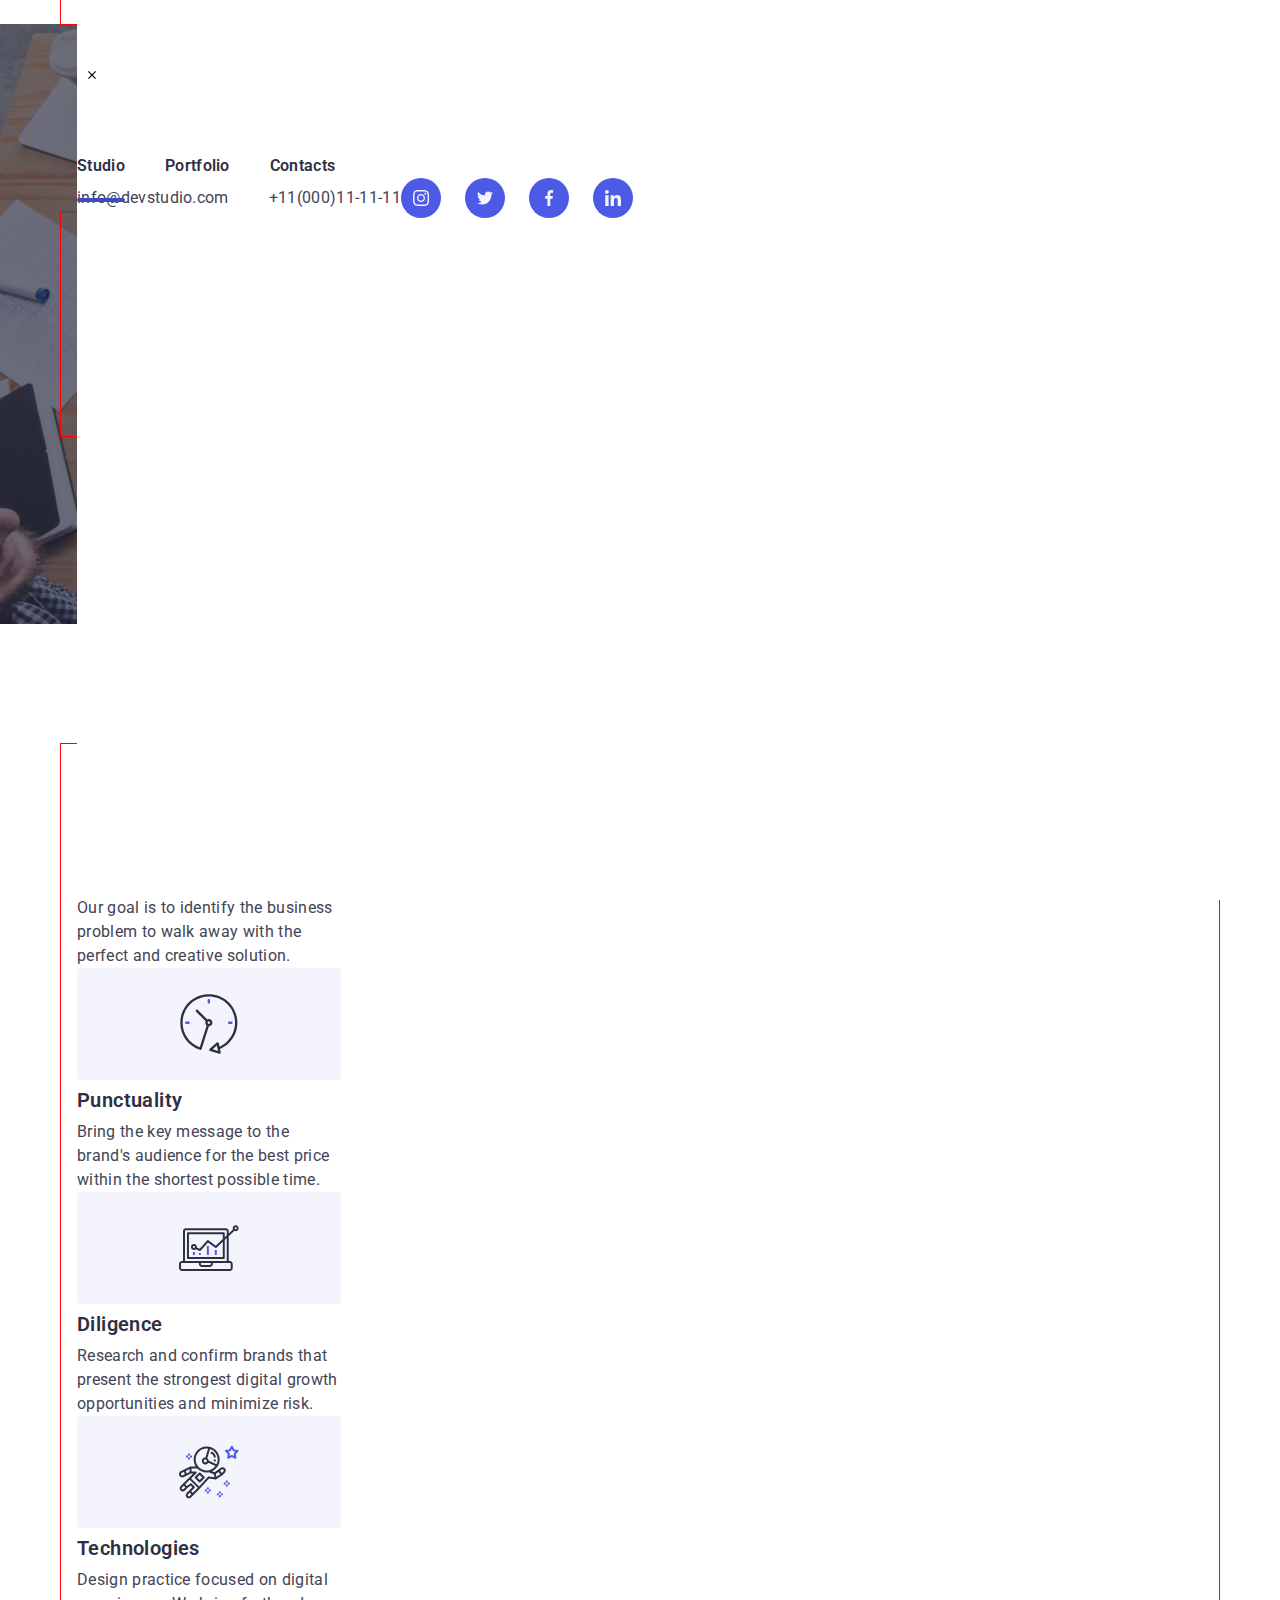
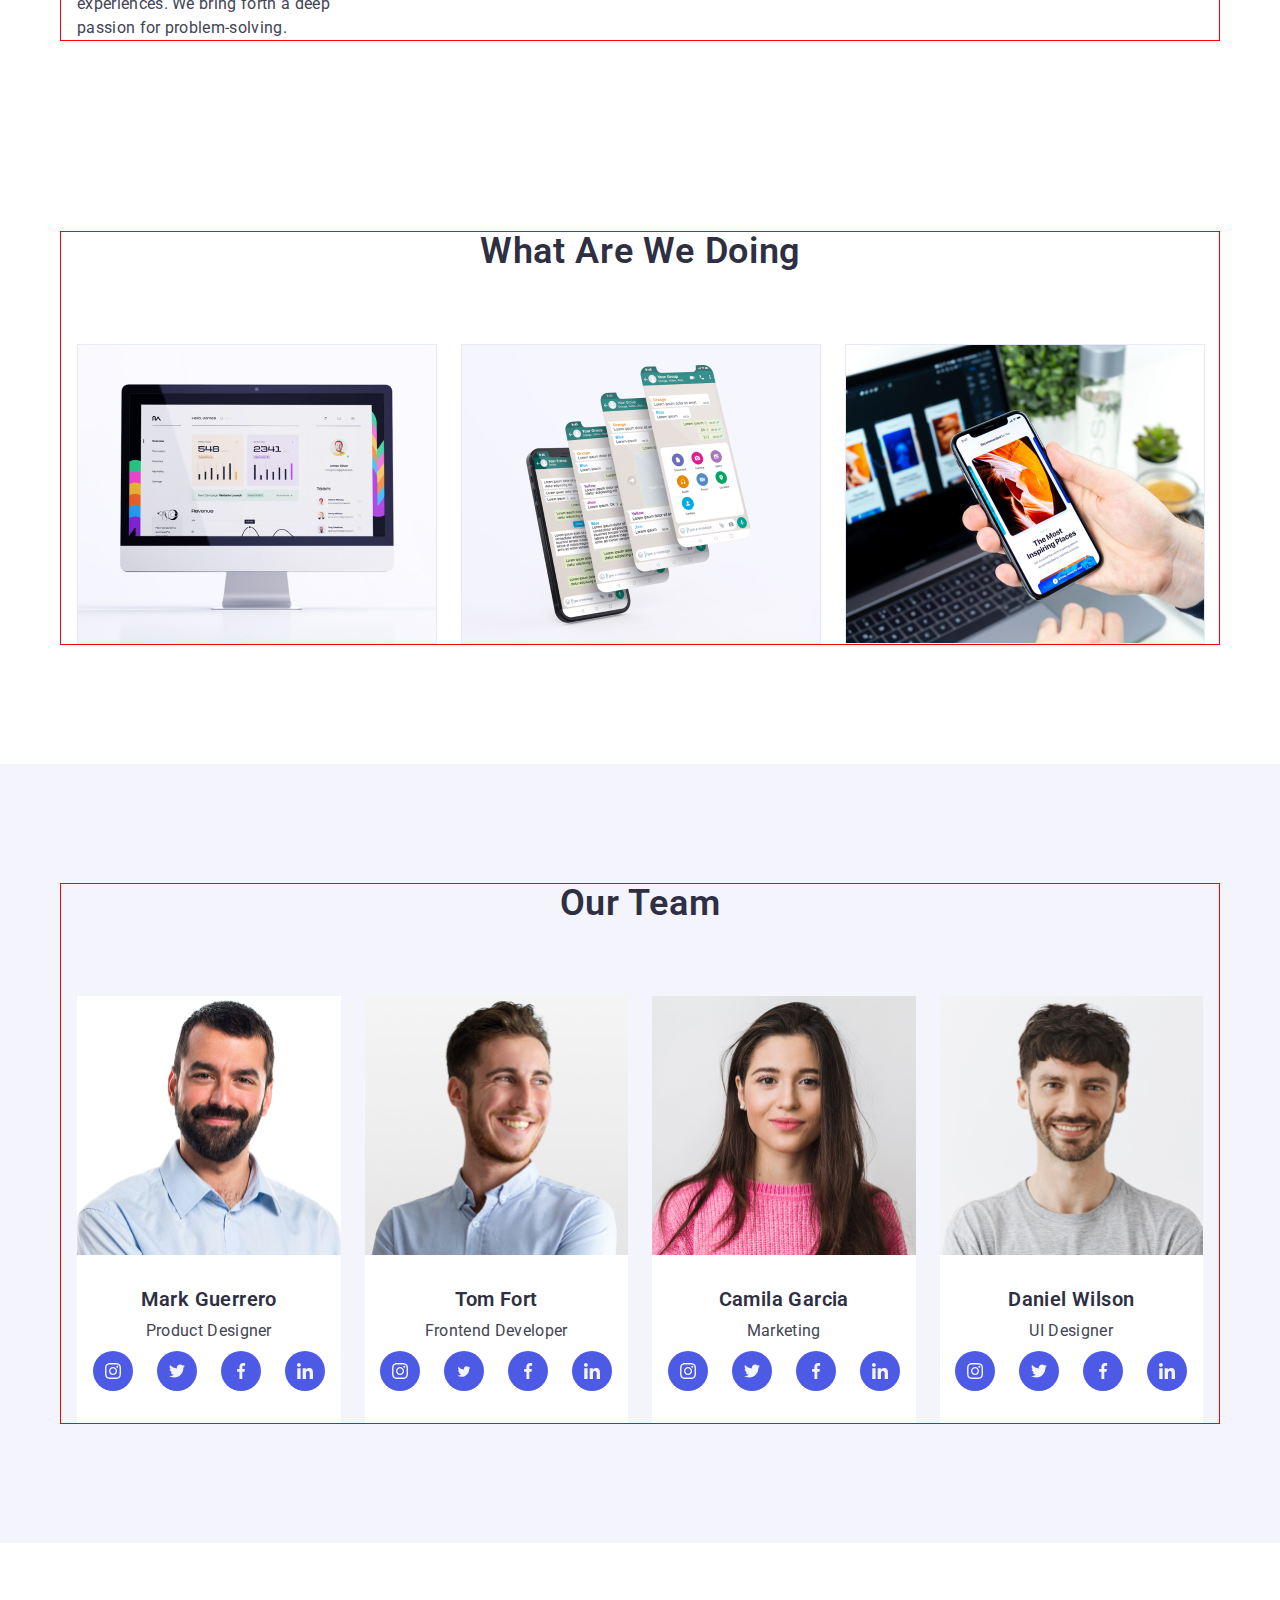
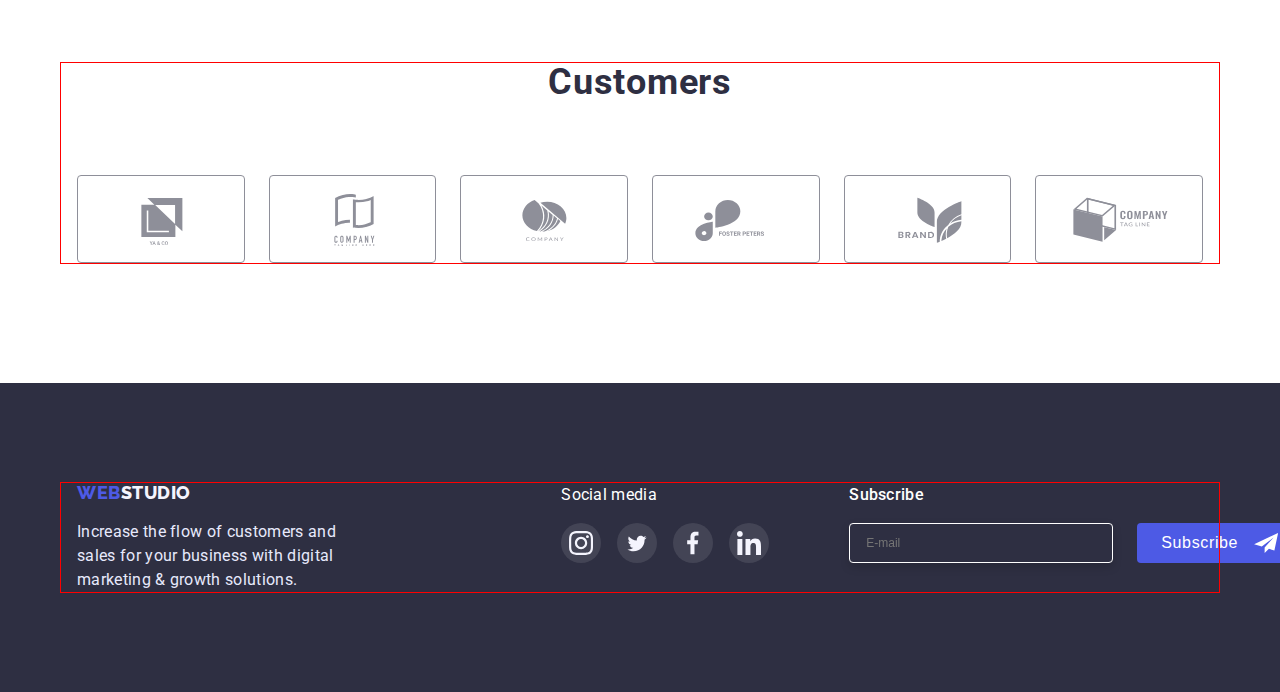
==== commit 344deefa: "update file html" ====
--- a/index.html
+++ b/index.html
@@ -467,5 +467,6 @@
         AOS.init();
       </script> 
  <script src="./js/modal.js"></script>
+ <script src="./js/mobile-menu.js"></script>
 </body>
 </html>--- a/css/mobile.css
+++ b/css/mobile.css
@@ -35,6 +35,7 @@
     width: 100vw;
     height: 100vh;
     background-color: #FFFFFF;
+  
 }
 
 
@@ -57,4 +58,3 @@
 
 
 
-    }--- a/css/desktop.css
+++ b/css/desktop.css
@@ -1,5 +1,5 @@
 @media screen and (min-width: 1200px) {
     .container {
-        width: 1168px;
+        width: 1158px;
     } 
 }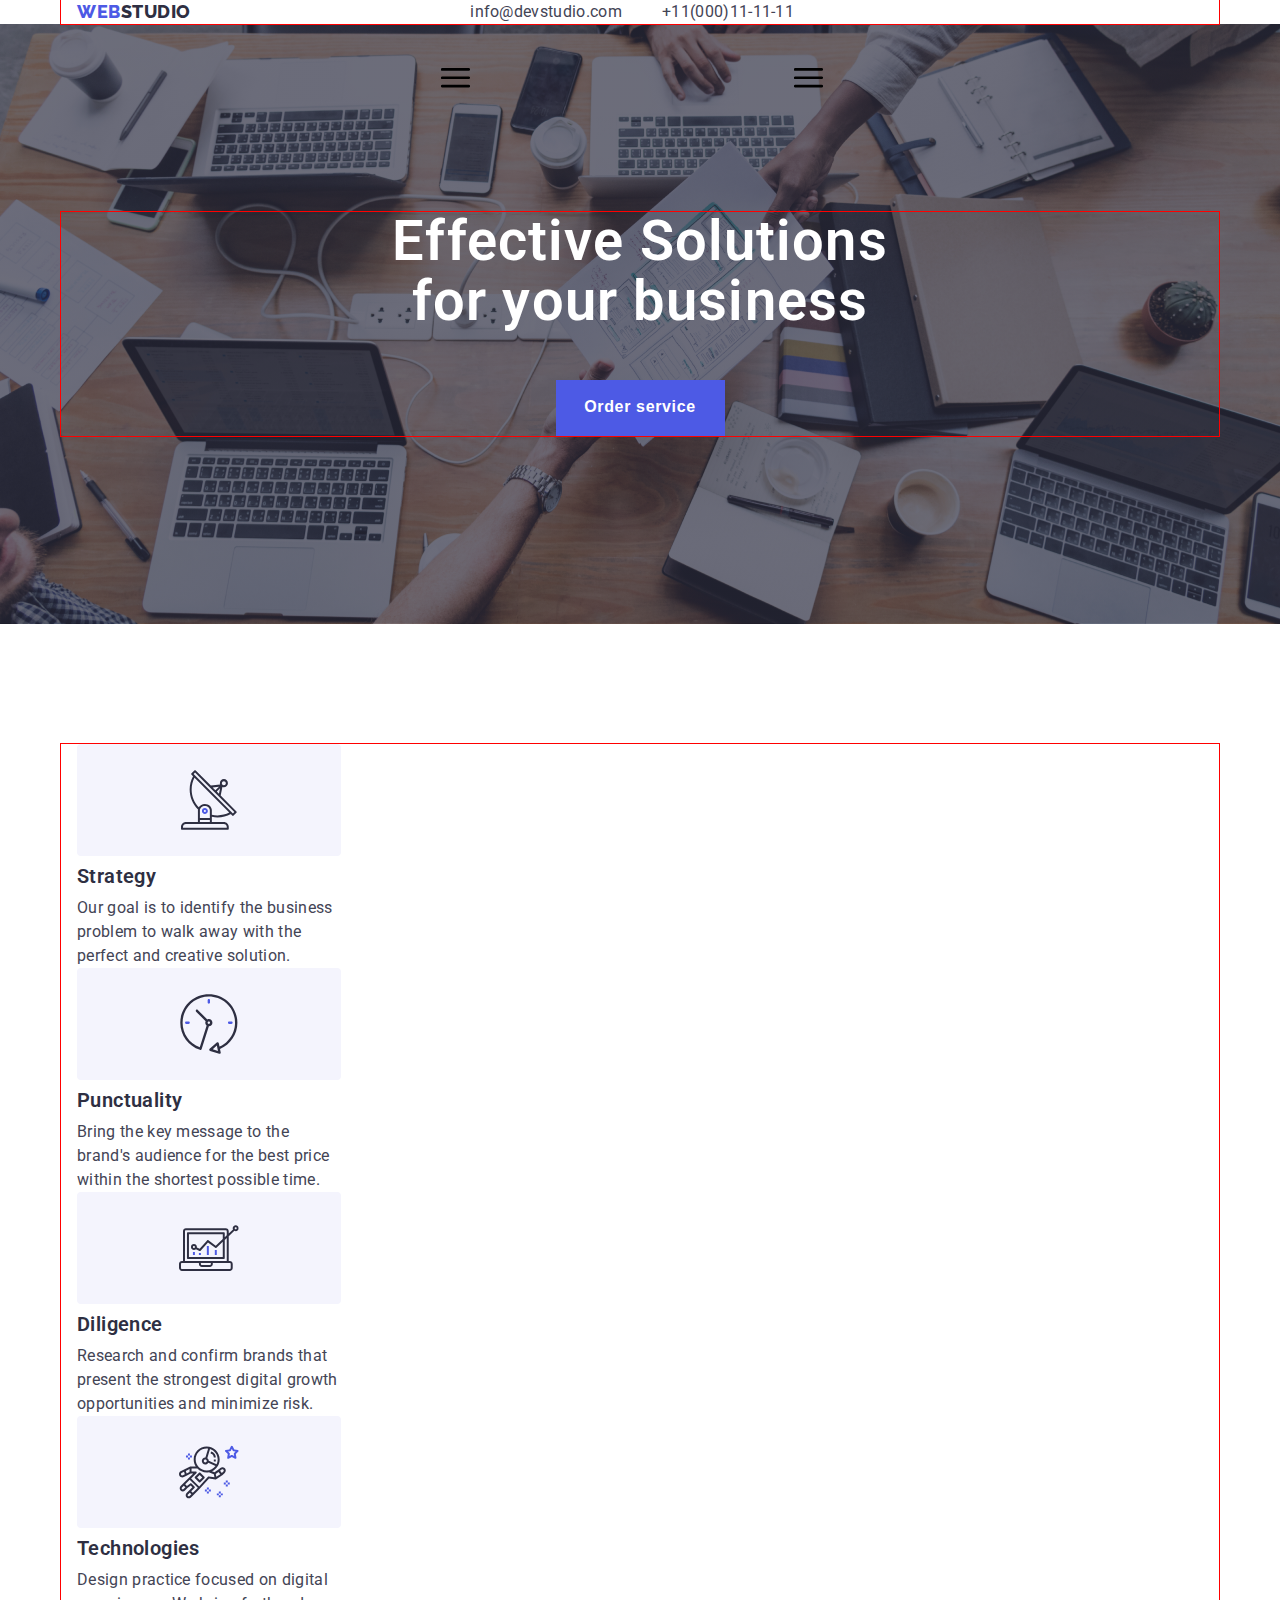
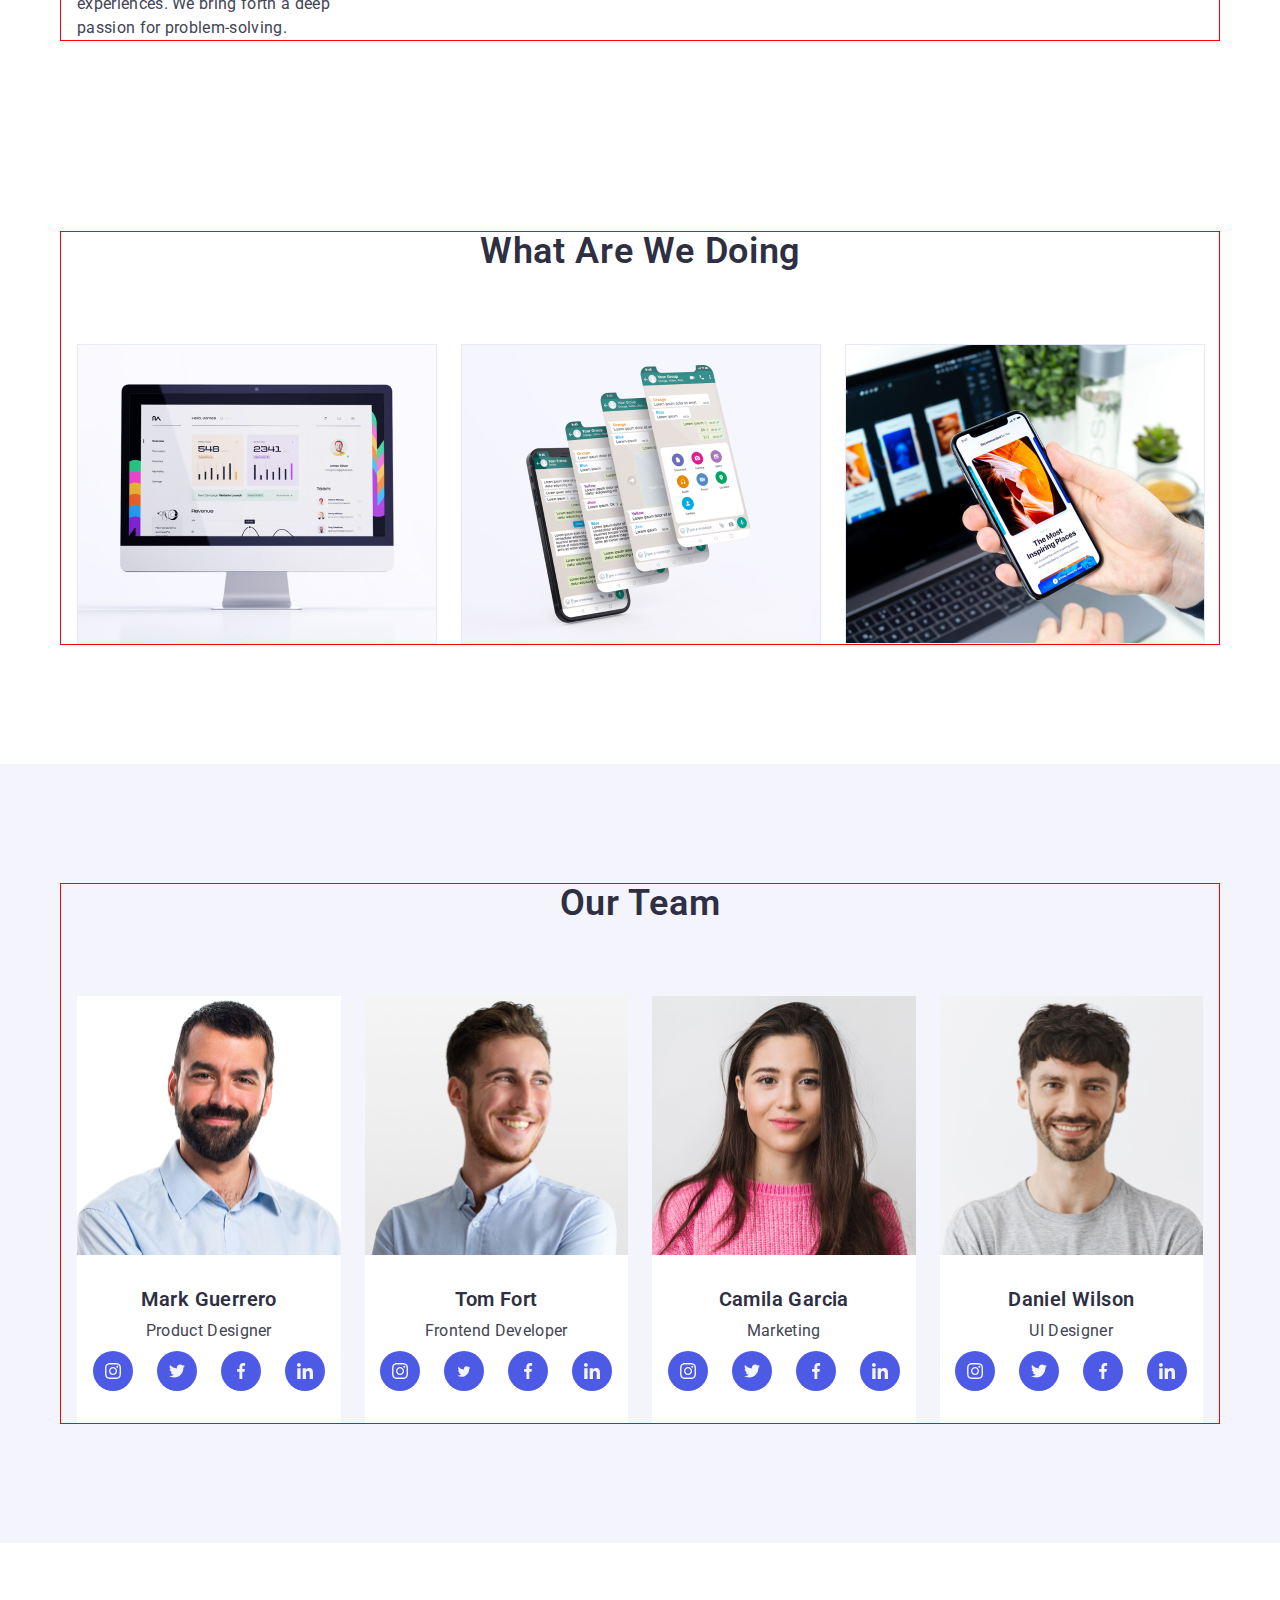
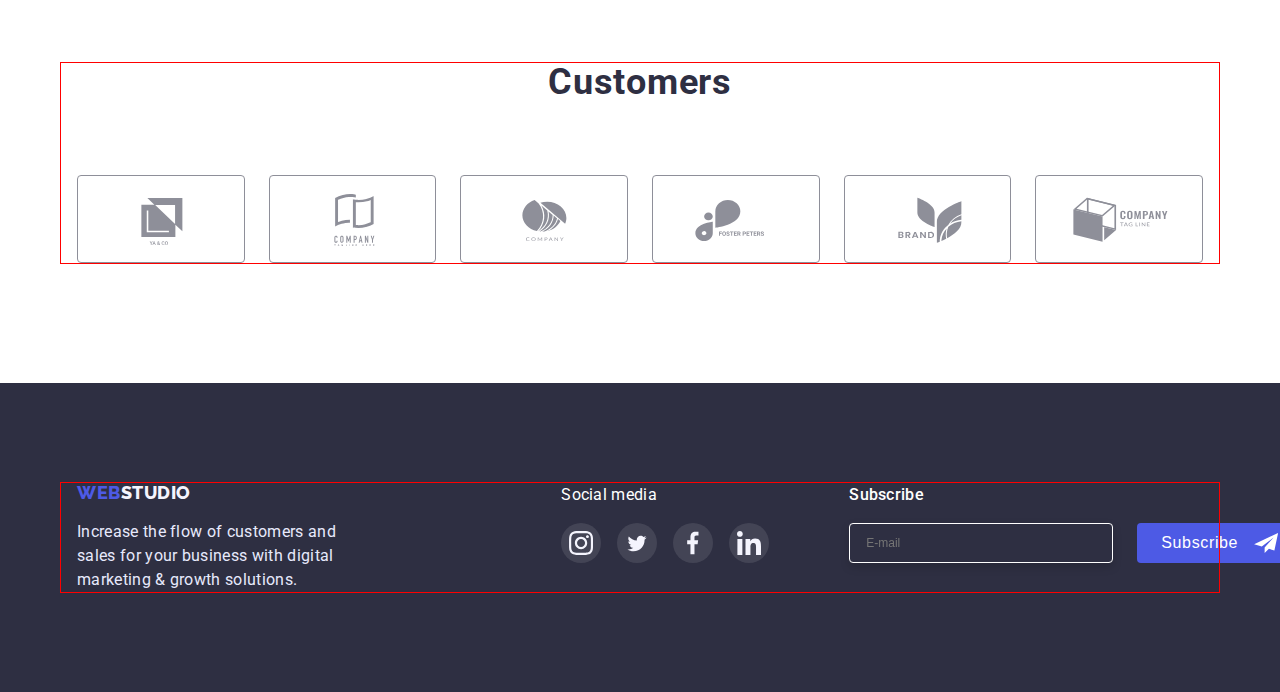
==== commit fb7f0edd: "update file html" ====
--- a/index.html
+++ b/index.html
@@ -66,9 +66,9 @@
             </svg>
         </button>
 
-        <div class="mob-menu">
-            <button type="button" class="menu-open">
-                <svg class="menu-close-icon" width="8" heigth="8">
+        <div class="mob-menu visually-hidden js-menu-container">
+            <button type="button" class="menu-open js-open-menu">
+                <svg class="menu-close-icon js-close-menu" width="8" heigth="8">
                     <use href="./image/symbol-defs.svg#icon-close-black-18dp-2-1"></use>
                 </svg>
             </button>
--- a/css/mobile.css
+++ b/css/mobile.css
@@ -28,18 +28,28 @@
     border: none;
 }
 
-.mob-menu {
+.mob-menu  {
     position: fixed;
     top: 0;
     z-index: 1;
     width: 100vw;
     height: 100vh;
-    background-color: #FFFFFF;
+    background-color:#FFFFFF;
   
 }
 
 
+.mobile-menu {
+    position: fixed;
+    top: 0;
+    right: 0;
+    bottom: 0;
+    width: 100%;
+    max-width: 337px;
+    background-color: var(--color-background-primary);
+    transform: translateX(100%);
 
+}
 
 .description {
     display: block;
@@ -56,5 +66,17 @@
     
 }
 
+.navigation {
+    display: none;
+}
+
+.link list {
+    display: none;
+}
+
+.studio1 {
+    display: none;
+}
 
 
+
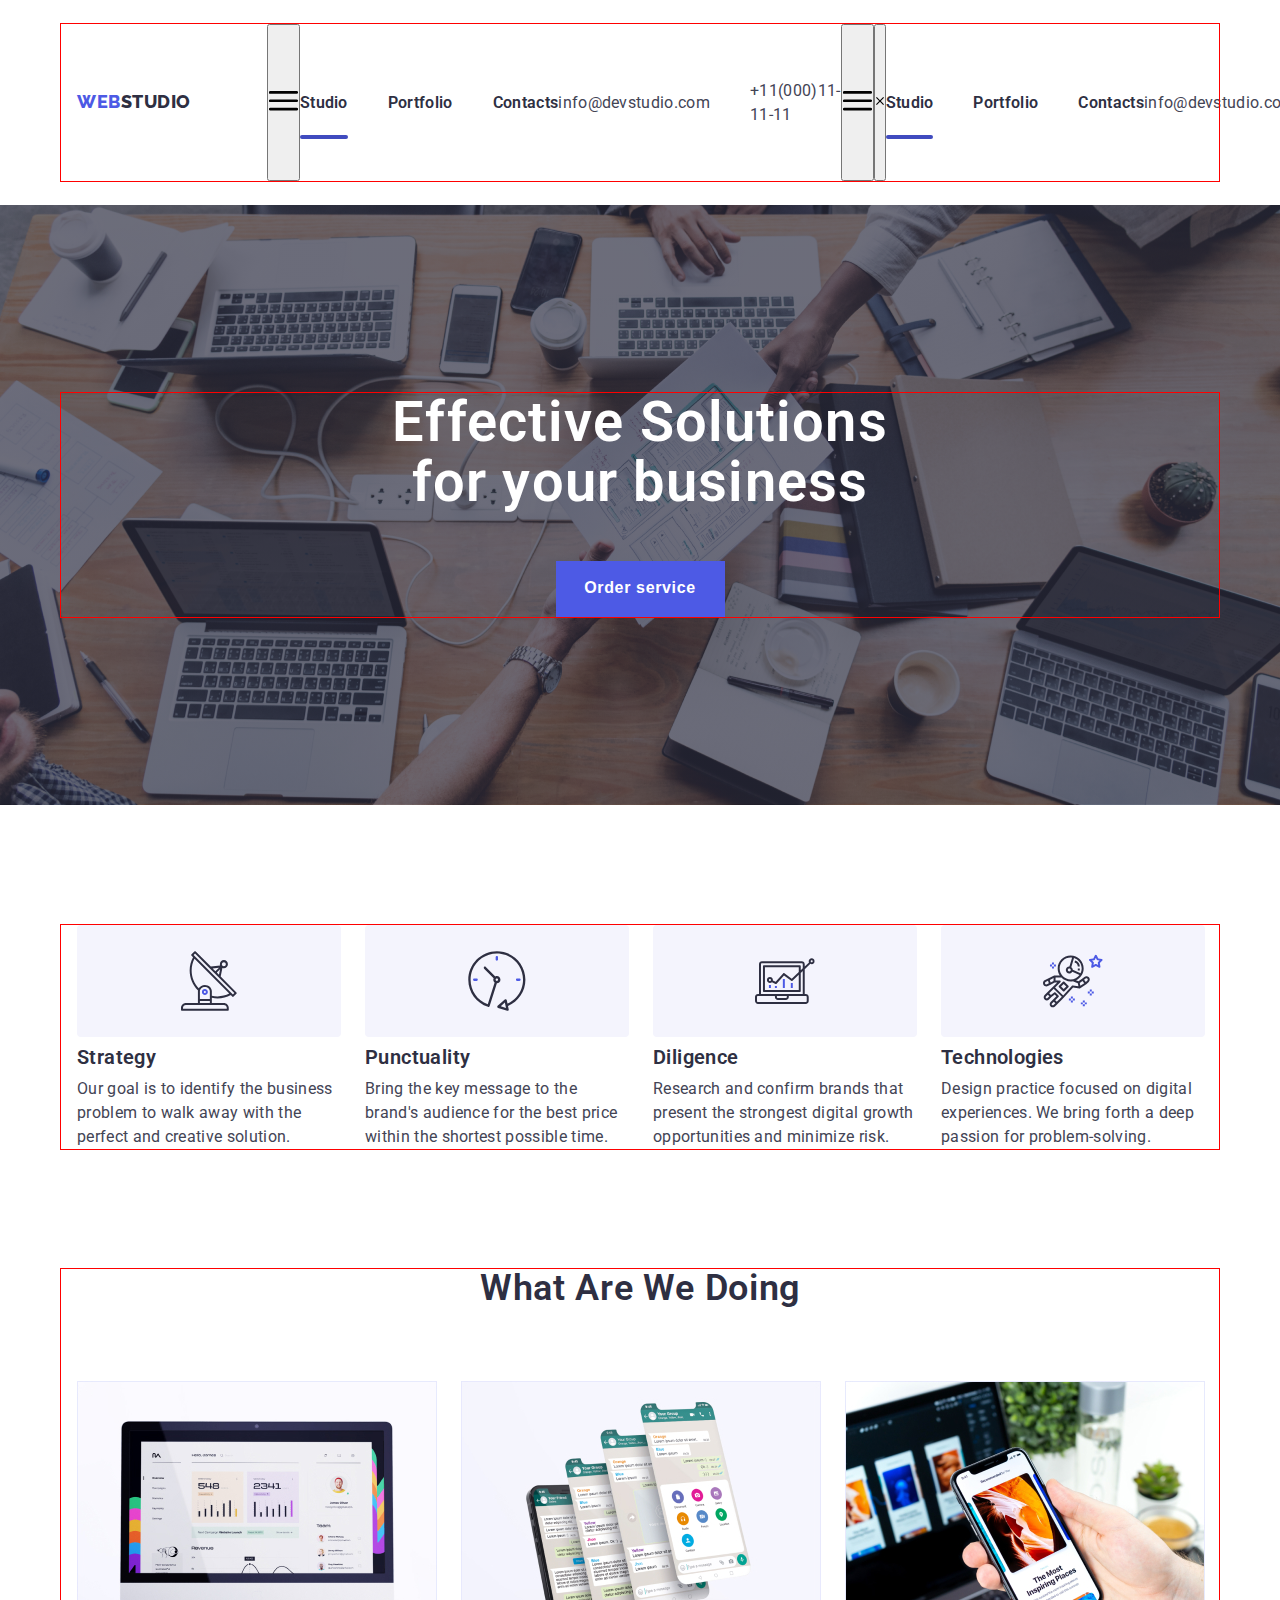
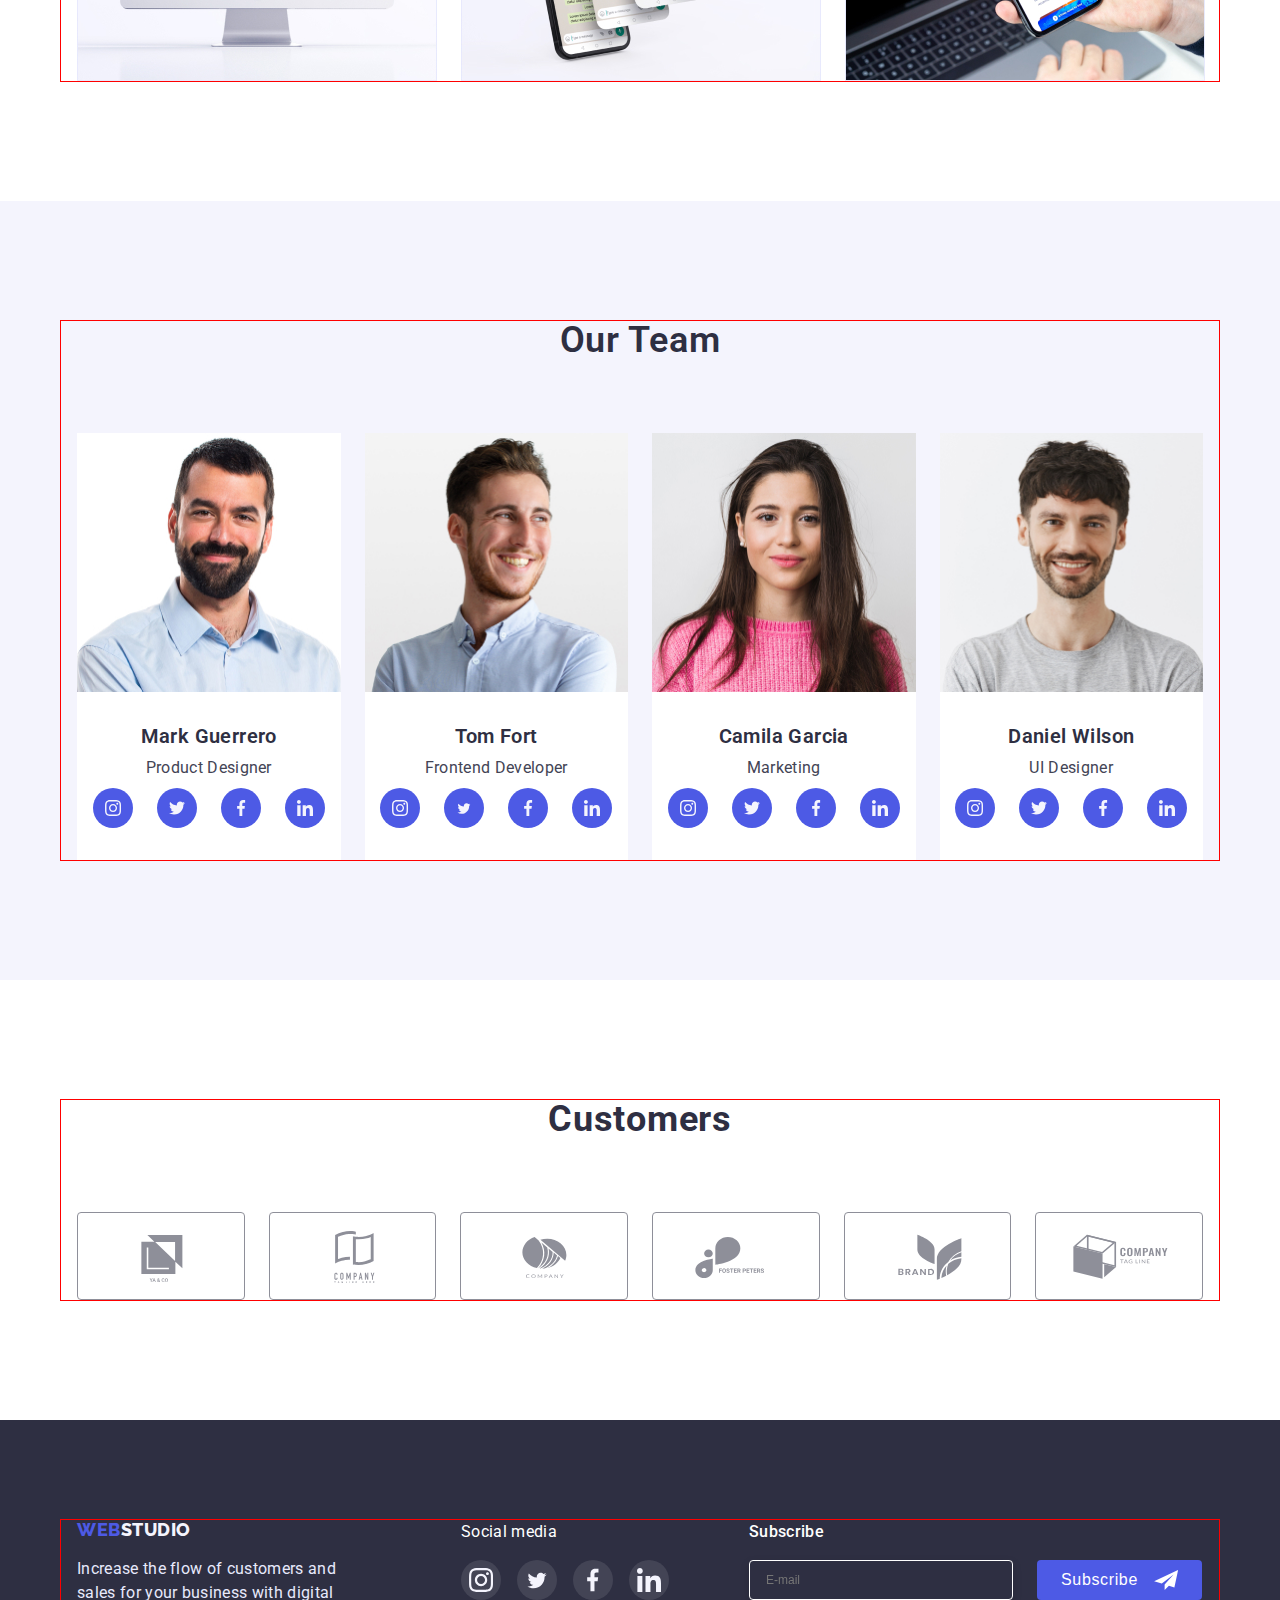
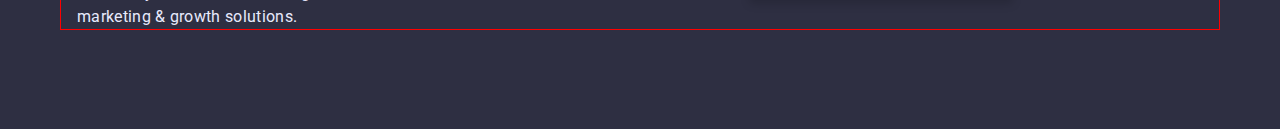
==== commit 73ed163f: "update file css" ====
--- a/index.html
+++ b/index.html
@@ -66,7 +66,6 @@
             </svg>
         </button>
 
-        <div class="mob-menu visually-hidden js-menu-container">
             <button type="button" class="menu-open js-open-menu">
                 <svg class="menu-close-icon js-close-menu" width="8" heigth="8">
                     <use href="./image/symbol-defs.svg#icon-close-black-18dp-2-1"></use>
--- a/css/styles.css
+++ b/css/styles.css
@@ -92,7 +92,6 @@
     line-height: 1.33;
     letter-spacing: 0.03em;
     font-family: 'Raleway', sans-serif;
-    margin-right: 76px;
    
 }
 
@@ -239,14 +238,14 @@
 
 }
 
-.app:hover,
+/*--.app:hover,
 .app:focus {
     background-color: #4D5AE5;
     color: #FFFFFF;
     border: 1px solid #4D5AE5;
     transition: color 250ms cubic-bezier(0.4, 0, 0.2, 1);
     box-shadow: 0px 3px 1px rgba(0, 0, 0, 0.1), 0px 2px 1px rgba(0, 0, 0, 0.08), 0px 2px 2px rgba(0, 0, 0, 0.12);
-} 
+} --*/
 
 
 
@@ -606,15 +605,10 @@
 
 .menu-open-icon {
     stroke:#000000;
+    
    }
 
-.menu-open {
-    width: 29px;
-    height: 18px;
-    padding: 0;
-    background-color: transparent;
-    border: none;
-}
+
 
 
 
@@ -755,11 +749,11 @@
 }
 
 
-.order:hover {
+/*--.order:hover {
     background-color: #404BBF;
     box-shadow: 0px 4px 4px rgba(0, 0, 0, 0.15);
     border-radius: 4px;
-}
+}--*/
 
 
 .container-text-tape{
@@ -833,13 +827,8 @@
 margin-bottom: 8px;
 
 
-
-
-
-
-
-
-}
+}
+
 .description-text {
     color: #434455;
 
@@ -1005,7 +994,7 @@
     
 }
 
-.sohl-title-link:hover {
+/*--.sohl-title-link:hover {
     background-color: #404BBF;
 
 }
@@ -1014,7 +1003,7 @@
 .sohl-title-link:focus {
     background-color: #404BBF;
 
-}
+}--*/
 
 .custom {
     
@@ -1317,14 +1306,14 @@
 }
 
 
-.modal-input:focus {
+/*--.modal-input:focus {
 border-color: #4D5AE5;
 
 }
 
 .modal-input:focus + .box-icon {
     fill: #4D5AE5;
-}
+}--*/
 
 .modal-input-comment {
     font-size: 12px;
@@ -1460,11 +1449,11 @@
 
 
 
-.send:hover,
+/*--.send:hover,
 .send:focus {
 background: #404BBF;
 transition: color 250ms cubic-bezier(0.4, 0, 0.2, 1);
-}
+}--*/
 
 
 
@@ -1514,11 +1503,11 @@
 
 }
 
-.subscribe-input:hover ,
+/*--.subscribe-input:hover ,
 .subscribe-input:focus{
     background: #404BBF;
     transition: color 250ms cubic-bezier(0.4, 0, 0.2, 1);
-}
+}--*/
 
 .modal-input-subscribe {
     display: flex;
--- a/css/mobile.css
+++ b/css/mobile.css
@@ -1,9 +1,10 @@
-@media screen and (min-width: 480px) {
+@media screen and (max-width: 480px) {
     .container {
         width: 428px;
     }
 .main-container {
     margin: 0 auto;
+    height: 70px;
    
 }
 
@@ -51,6 +52,31 @@
 
 }
 
+.title-main {
+    margin-left: 54px;
+    margin-right: 54px;
+    margin-bottom: 112px;
+   
+
+}
+
+.custom-icons-strategy {
+    display: none;
+}
+
+.custom-link-strategy {
+    width: 100%;
+    height: 100%;
+    height: 112px;
+    width: 264px;
+    background: #FFFFFF;
+    border-radius: 4px;
+    display: flex;
+    align-items: center;
+    justify-content: center;
+    margin-bottom: 8px;
+}
+
 .description {
     display: block;
     
@@ -70,13 +96,76 @@
     display: none;
 }
 
-.link list {
+.address {
     display: none;
 }
 
-.studio1 {
+.title-main {
+    margin: 0 auto;
+    color: #FFFFFF;
+    font-weight: 600;
+font-size: 36px;
+line-height: 1.11;
+letter-spacing: 0.02em;
+margin-bottom: 48px;
+text-align: center;
+text-transform: capitalize;
+}
+
+
+.tape-description {
+
+font-size: 36px;
+line-height: 1.11;
+text-align: center;
+letter-spacing: 0.02em;
+text-transform: capitalize;
+flex: none;
+order: 0;
+align-self: stretch;
+flex-grow: 0;
+
+
+}
+
+
+.description-text {
+
+font-weight: 500;
+align-self: stretch;
+text-align: center;
+flex: none;
+}
+
+.seconds-what {
     display: none;
+}
+
+.type-second{
+
+display: inline-table;
+    
+}
+
+.type-title-second {
+
+    margin-top: 72px;
+}
+
+.custom-company {
+    display: inline-table;
+}
+
+
+.container-footer  {
+
+    display: inline-table;
 }
 
 
 
+
+
+
+
+}--- a/css/tablet.css
+++ b/css/tablet.css
@@ -6,5 +6,21 @@
         padding-top: 100px;
         padding-bottom: 100px;
     }
+
+
+.link {
+    
+}
+
+.custom-icons-strategy {
+    
+}
+
+.description-list {
+display: inline-flexbox;
+}
+
+
+
     
 }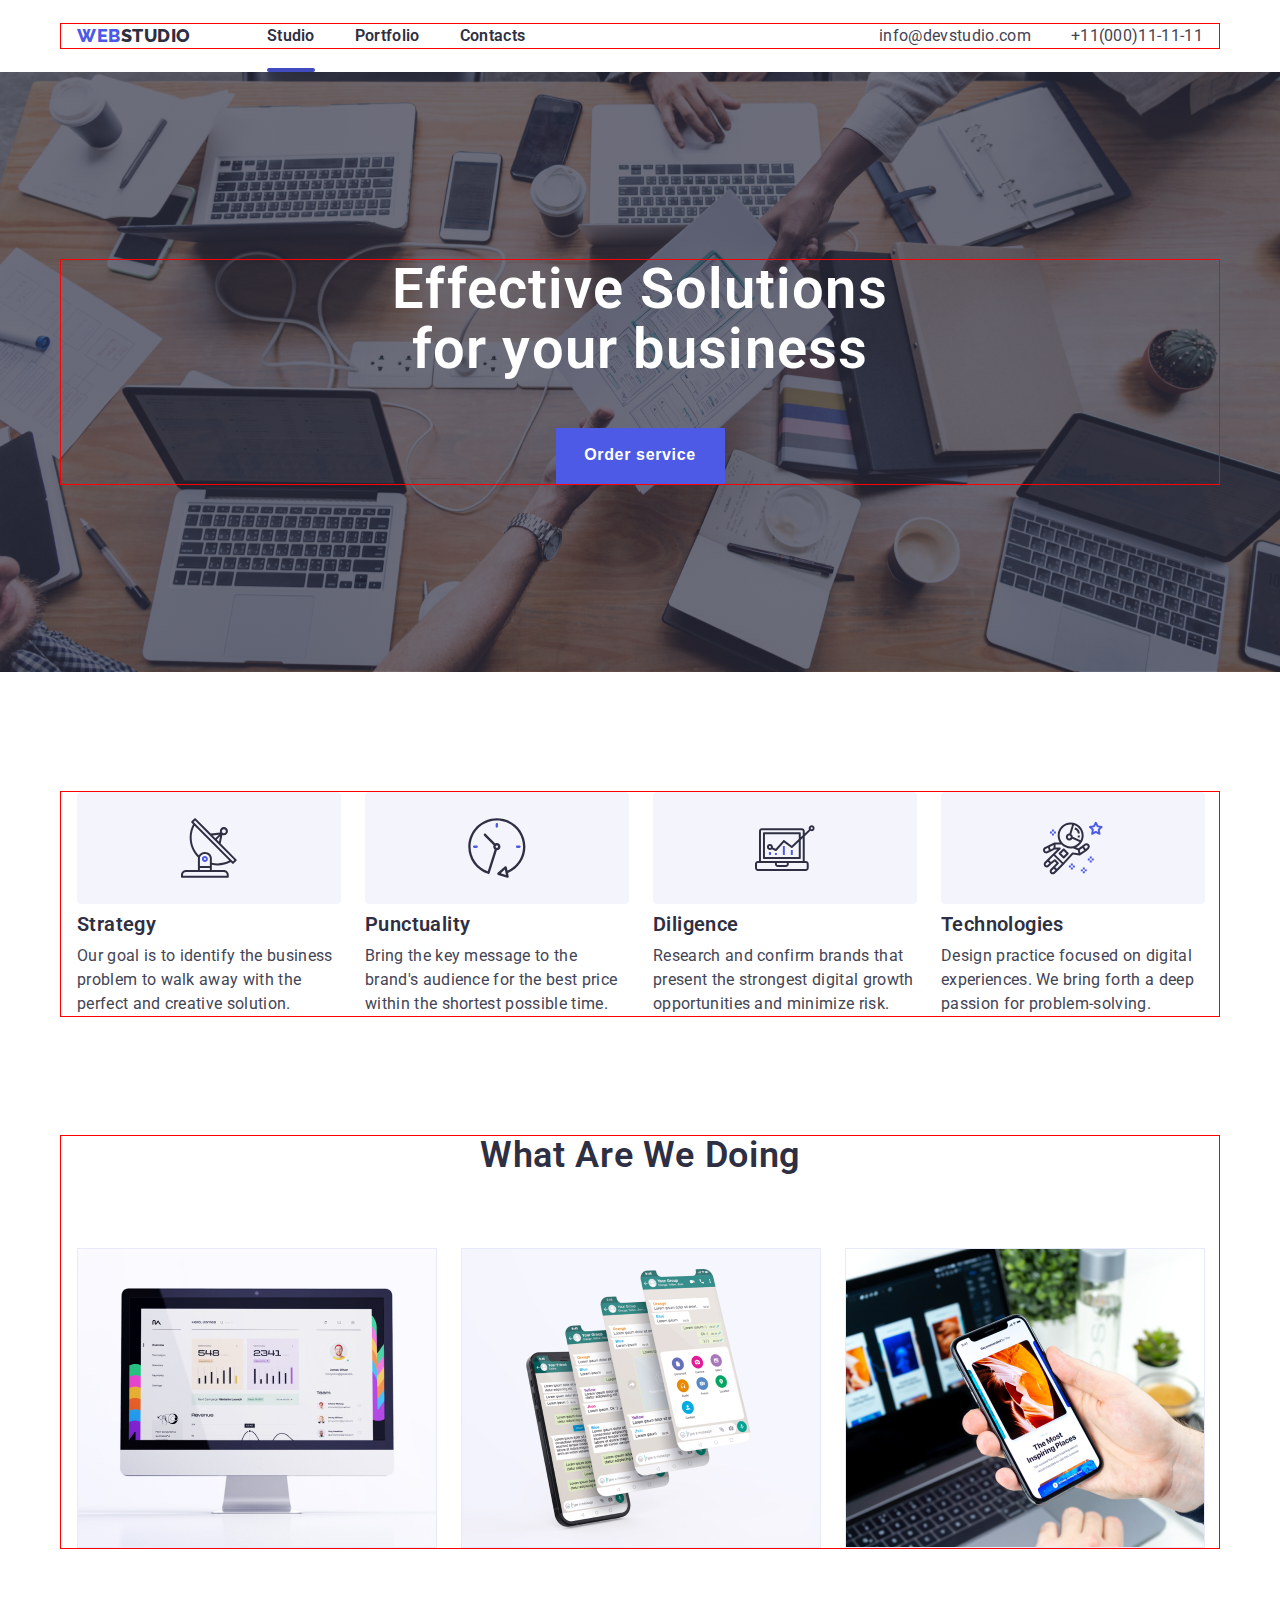
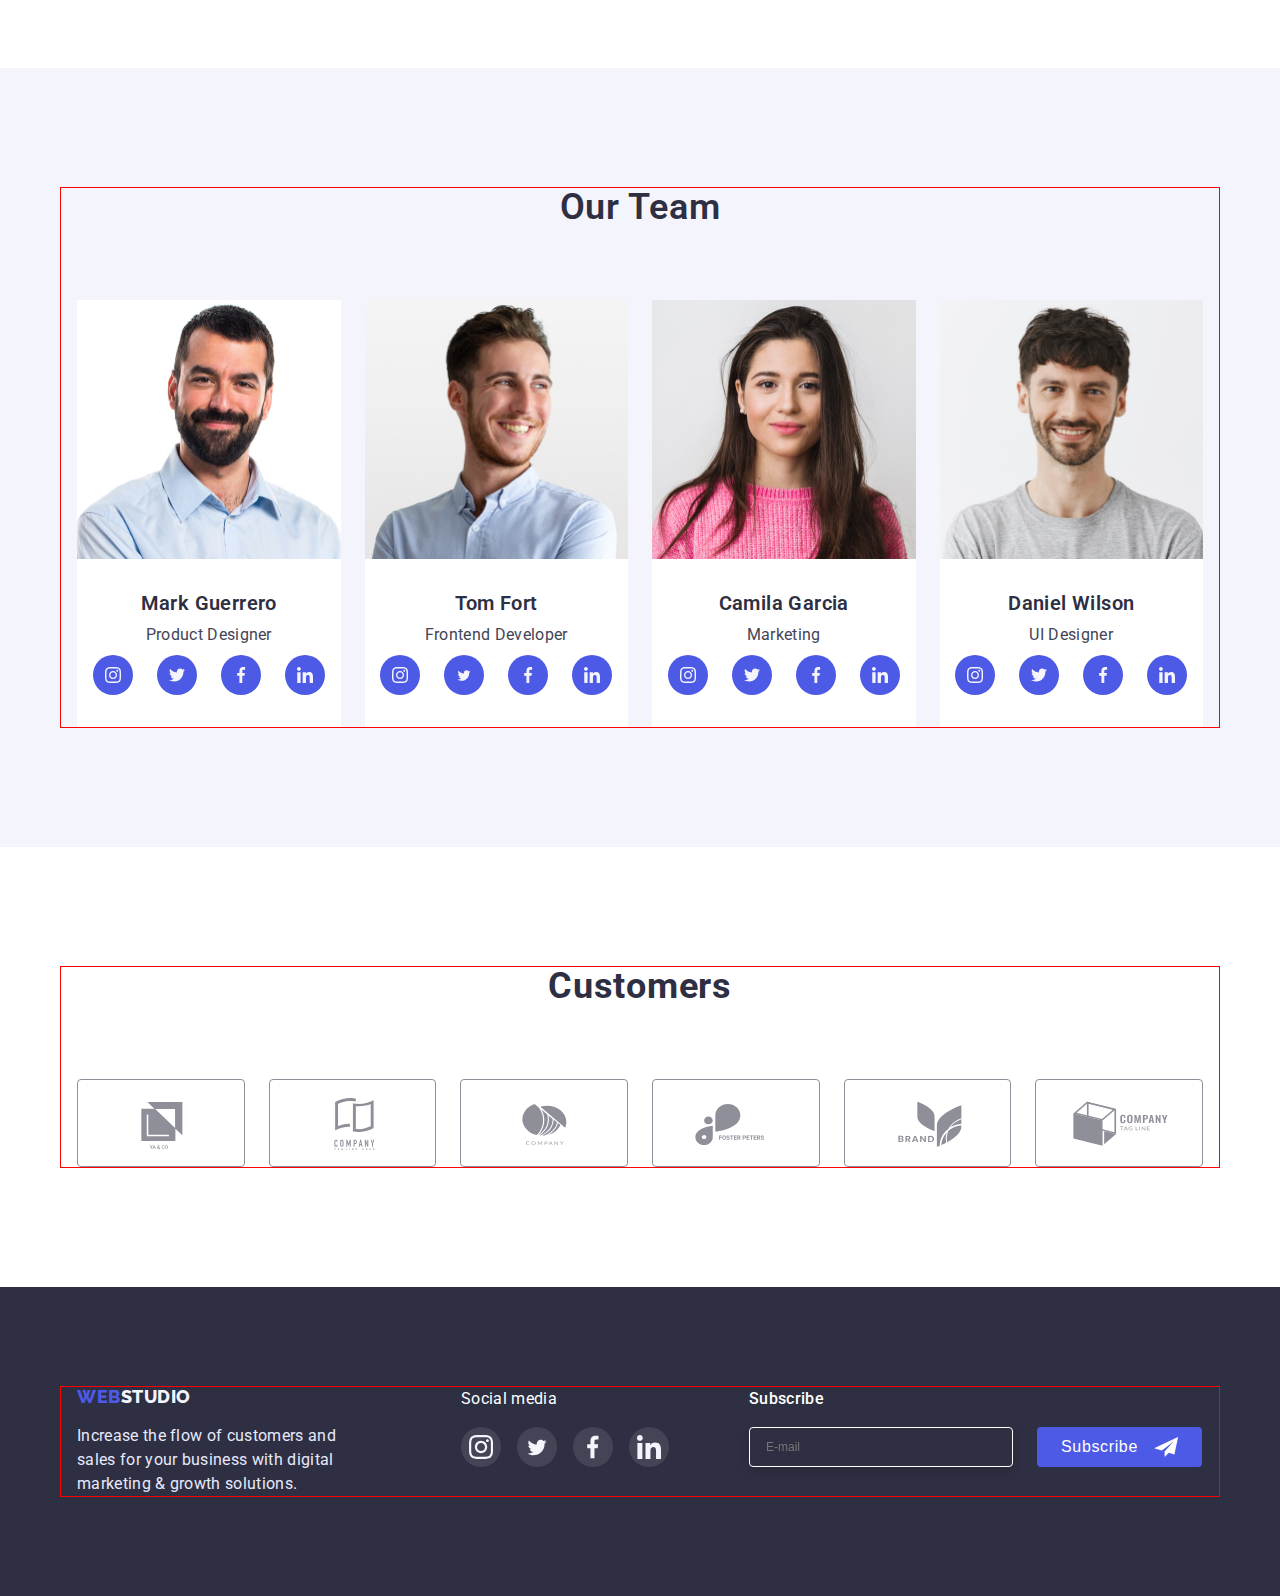
==== commit 0d13103a: "apdate file css" ====
--- a/index.html
+++ b/index.html
@@ -36,12 +36,12 @@
                   
             <a class="logo-footer"href="">WEB<span class="logo-main " >STUDIO</span></a>
 
-            <button type="button" class="menu-open">
+           <!-- <button type="button" class="menu-open">
                 <svg class="menu-open-icon" width="29" heigth="18">
                     <use href="./image/symbol-defs.svg#icon-Vector-1-3"></use>
                 </svg>
             </button>
-    
+        -->
         <nav class="navigation">
             <ul class="link list "><li><a class="studio1 link" href="">Studio</a></li>
                 <li><a class="portfolio-one link" href="./portfolio.html">Portfolio</a></li>
@@ -60,11 +60,13 @@
             </ul>
         </address>
 
-        <button type="button" class="menu-open">
-            <svg class="menu-open-icon" width="29" heigth="18">
-                <use href="./image/symbol-defs.svg#icon-Vector-1-3"></use>
-            </svg>
-        </button>
+       <!--
+            <button type="button" class="menu-open">
+                <svg class="menu-open-icon" width="29" heigth="18">
+                    <use href="./image/symbol-defs.svg#icon-Vector-1-3"></use>
+                </svg>
+            </button>
+        
 
             <button type="button" class="menu-open js-open-menu">
                 <svg class="menu-close-icon js-close-menu" width="8" heigth="8">
@@ -87,6 +89,7 @@
                 </li>
     
             </ul>
+        
 
             <ul class="sohl-description-list list">
                 <li class="description-sohl-two"><a href="" class="sohl-title-link link">
@@ -111,6 +114,7 @@
                 </a></li>
             </ul>
         </div>
+    -->
 
     </div>
   </header>
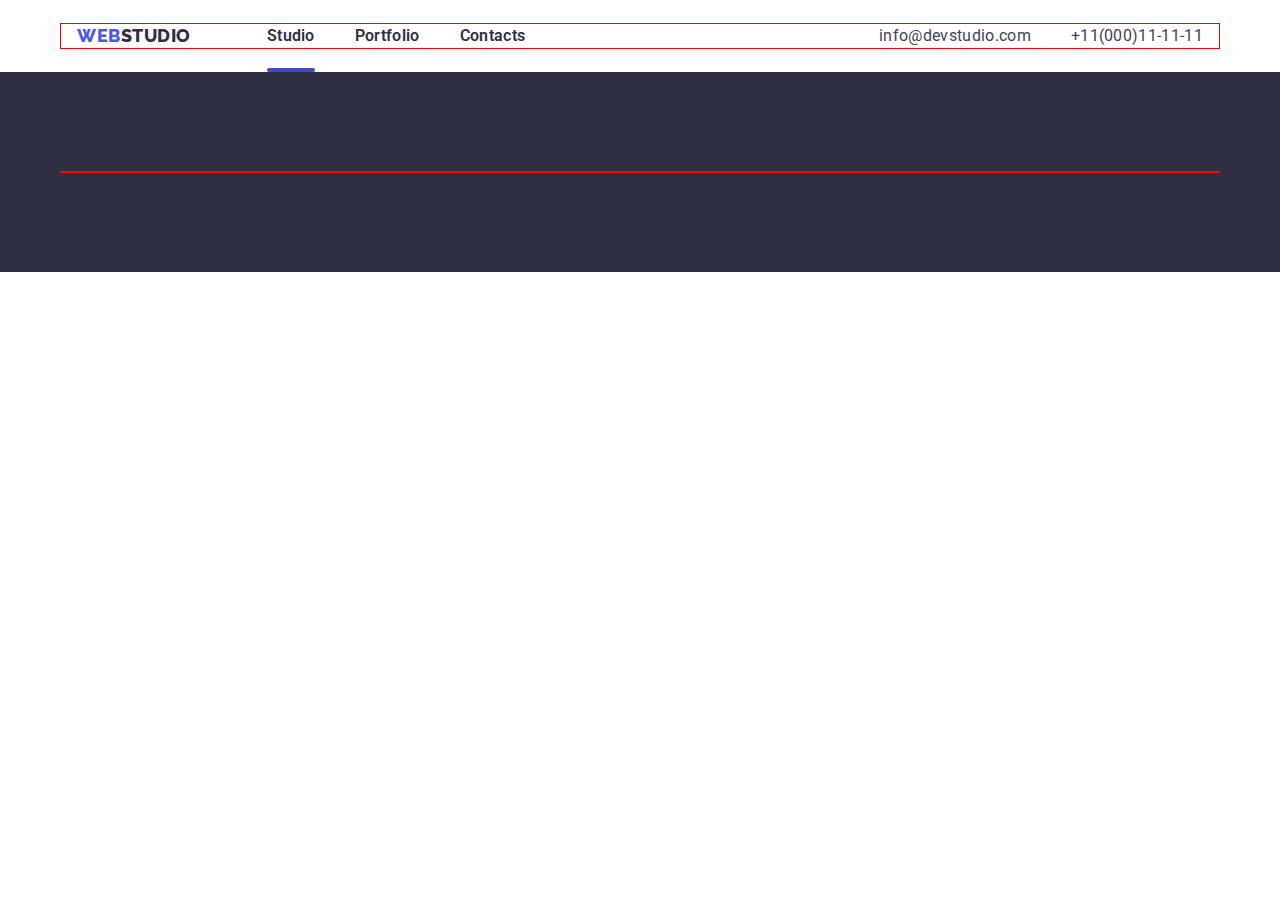
==== commit 85716108: "Update file HTML" ====
--- a/index.html
+++ b/index.html
@@ -36,13 +36,44 @@
                   
             <a class="logo-footer"href="">WEB<span class="logo-main " >STUDIO</span></a>
 
-           <!-- <button type="button" class="menu-open">
+            <button type="button" class="menu-open">
                 <svg class="menu-open-icon" width="29" heigth="18">
                     <use href="./image/symbol-defs.svg#icon-Vector-1-3"></use>
                 </svg>
             </button>
-        -->
+    
         <nav class="navigation">
+            <ul class="link list "><li><a class="studio1 link" href="">Studio</a></li>
+                <li><a class="portfolio-one link" href="./portfolio.html">Portfolio</a></li>
+                <li><a class="contacts-one link" href="">Contacts</a></li></ul>
+    
+        </nav>
+        <address class="address">
+            <ul class="link list">
+                <li>
+                    <a class="mail-one link" href="">info@devstudio.com</a>
+                </li>
+                <li>
+                    <a class="mail-one link" href="">+11(000)11-11-11</a>
+                </li>
+    
+            </ul>
+        </address>
+
+       <!--
+            <button type="button" class="menu-open">
+                <svg class="menu-open-icon" width="29" heigth="18">
+                    <use href="./image/symbol-defs.svg#icon-Vector-1-3"></use>
+                </svg>
+            </button>
+        
+
+            <button type="button" class="menu-open js-open-menu">
+                <svg class="menu-close-icon js-close-menu" width="8" heigth="8">
+                    <use href="./image/symbol-defs.svg#icon-close-black-18dp-2-1"></use>
+                </svg>
+            </button>
+
             <ul class="link list "><li><a class="studio1 link" href="">Studio</a></li>
                 <li><a class="portfolio-one link" href="./portfolio.html">Portfolio</a></li>
                 <li><a class="contacts-one link" href="">Contacts</a></li></ul>
@@ -58,37 +89,6 @@
                 </li>
     
             </ul>
-        </address>
-
-       <!--
-            <button type="button" class="menu-open">
-                <svg class="menu-open-icon" width="29" heigth="18">
-                    <use href="./image/symbol-defs.svg#icon-Vector-1-3"></use>
-                </svg>
-            </button>
-        
-
-            <button type="button" class="menu-open js-open-menu">
-                <svg class="menu-close-icon js-close-menu" width="8" heigth="8">
-                    <use href="./image/symbol-defs.svg#icon-close-black-18dp-2-1"></use>
-                </svg>
-            </button>
-
-            <ul class="link list "><li><a class="studio1 link" href="">Studio</a></li>
-                <li><a class="portfolio-one link" href="./portfolio.html">Portfolio</a></li>
-                <li><a class="contacts-one link" href="">Contacts</a></li></ul>
-    
-        </nav>
-        <address class="address ">
-            <ul class="link list">
-                <li>
-                    <a class="mail-one link" href="">info@devstudio.com</a>
-                </li>
-                <li>
-                    <a class="mail-one link" href="">+11(000)11-11-11</a>
-                </li>
-    
-            </ul>
         
 
             <ul class="sohl-description-list list">
@@ -121,7 +121,7 @@
 
 <!--main page-->
 
-  <main>
+<!-- <main>
     <section class="basis-main">
         <div class="container">
             <h1 class="title-main">Effective Solutions for your business</h1>
@@ -348,13 +348,15 @@
     </div>
 </section>
 
+-->
+
 
 
   </main>
 
   <!--footer main page-->
 
- 
+
 
     <footer class="footer-main-page">
 
@@ -366,8 +368,8 @@
             </a>-->
 
             <!--<a class="logo link"href="">WEB<span class="logo-two link" >STUDIO</span></a>-->
+   <!--        
             
-
 <div class="footer-text">
     <a class="logo-footer"href="">WEB<span class="logo-two " >STUDIO</span></a>
     
@@ -400,6 +402,9 @@
                 </a></li>
             </ul>
 </div>
+
+
+
 <div>
     <p class="description-text-subscribe">Subscribe</p>
     <div class="modal-input-subscribe">
@@ -450,21 +455,32 @@
                  </svg>
         </div></label>
     </div>
+-->
+
+<!--
     <label><span class="input-box"> Comment</span>
         <textarea class="modal-input-comment" name="user-name" placeholder="Text input" id="" cols="30" rows="10"></textarea>
-    <!--<input type="text" class="modal-input-comment" name="user-name" placeholder="Text input" required /></label>-->
+
+    
 <input id="privacy policy" type="checkbox" name="user_policy" class="input-checkbox-box visually-hidden">
 <label for="privacy policy" class="input-checkbox">I accept the terms and conditions of the&nbsp; <a class="policy" href="">Privacy Policy</a></label>
+
+    -->
+    
     <!--<div class="input-checkbox"><input type="checkbox" name="" id=""><p class="modal-title-send">I accept the terms and conditions of the <a class="policy" href="">Privacy Policy</a></p></div>-->
+
+<!--
     <button class="send" type="button"data-modal-open>Send</button>
 </form>
+
+-->
            <!--<svg class="model-close" width="8px" height="8px">
                     <use href="./image/symbol-defs.svg#icon-close-black-18dp-2-1-1"></use>
                  </svg>-->
-    
+                              
           </div>
       </div>
-     
+      
       <script src="https://unpkg.com/aos@2.3.1/dist/aos.js"></script>
       <script>
         AOS.init();
--- a/css/tablet.css
+++ b/css/tablet.css
@@ -2,6 +2,16 @@
     .container {
        width: 768px;
     }
+
+    .menu-open {
+        display: none;
+    }
+
+    .address {
+        flex-wrap: wrap;
+    }
+    }
+
     .backdrop {
         padding-top: 100px;
         padding-bottom: 100px;
@@ -9,7 +19,7 @@
 
 
 .link {
-    
+    flex-wrap: nowrap;
 }
 
 .custom-icons-strategy {
--- a/css/desktop.css
+++ b/css/desktop.css
@@ -2,4 +2,8 @@
     .container {
         width: 1158px;
     } 
+}
+
+.menu-open {
+    display: none;
 }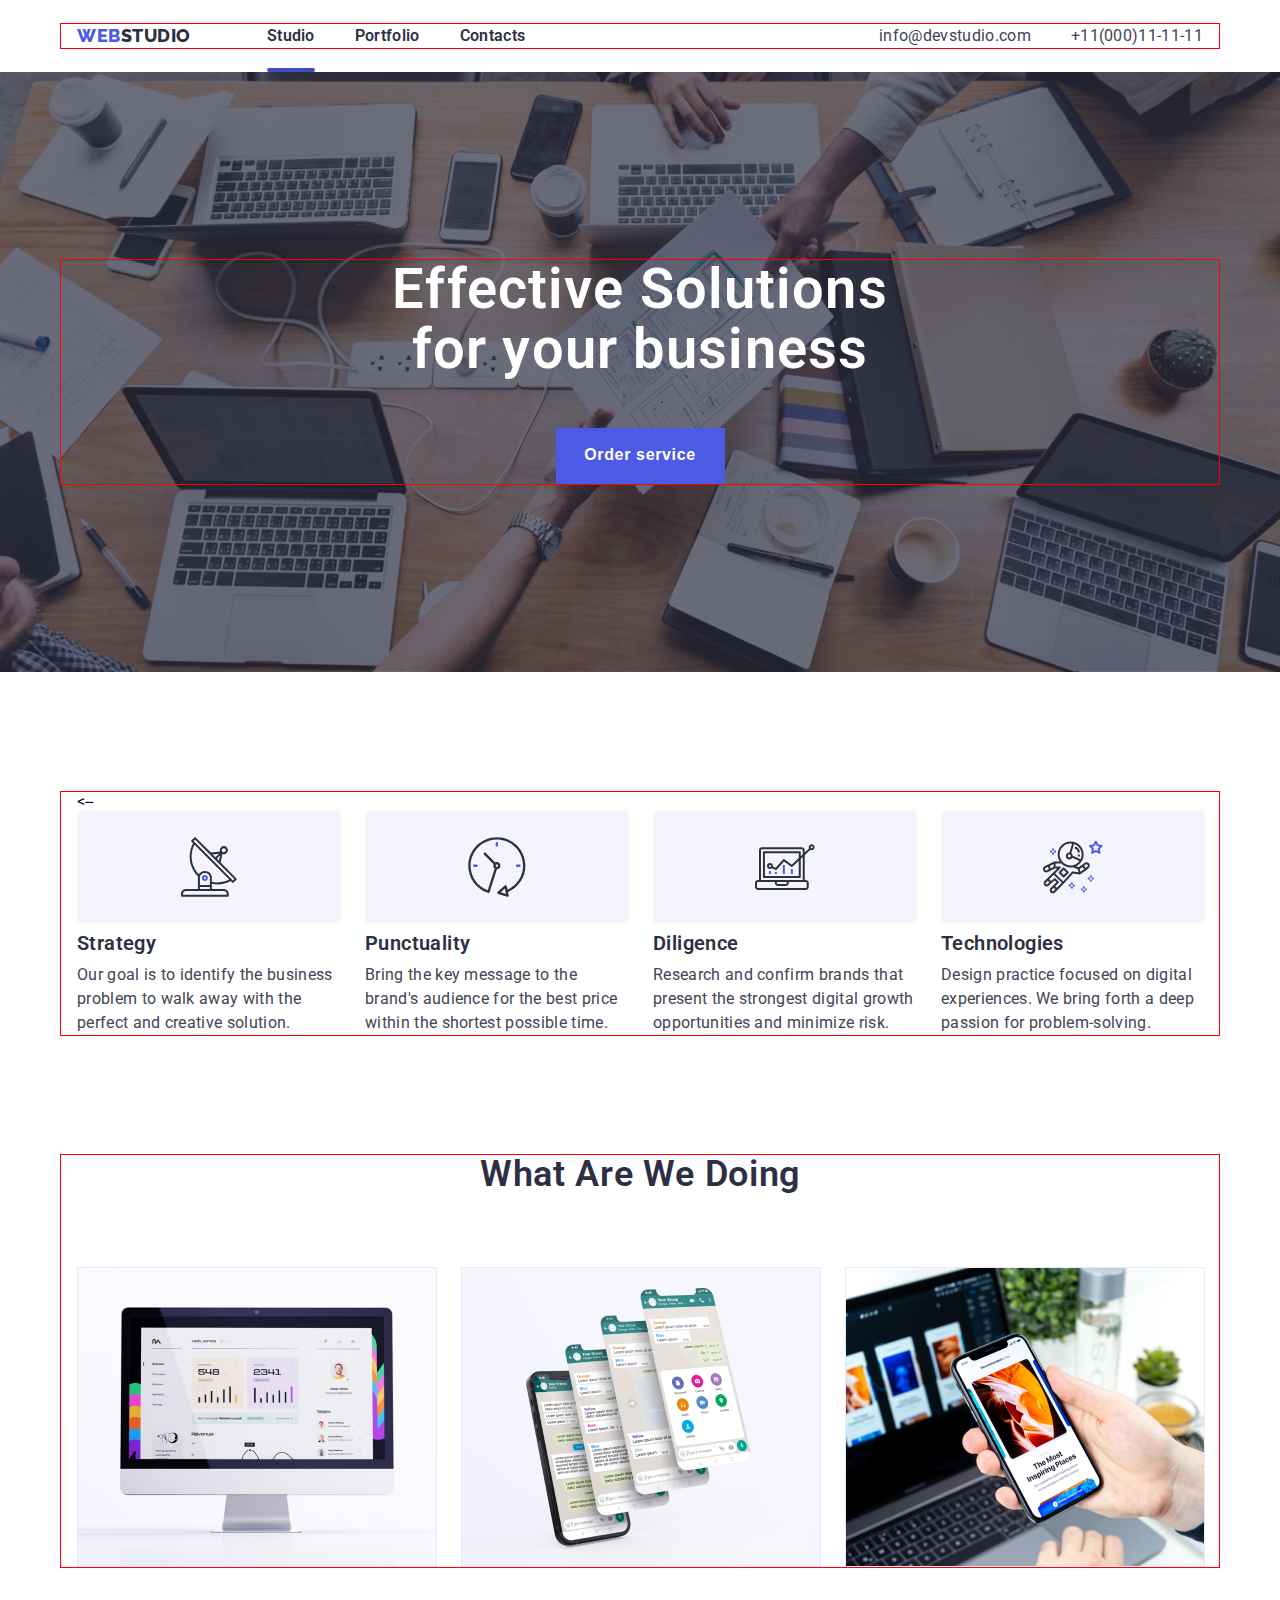
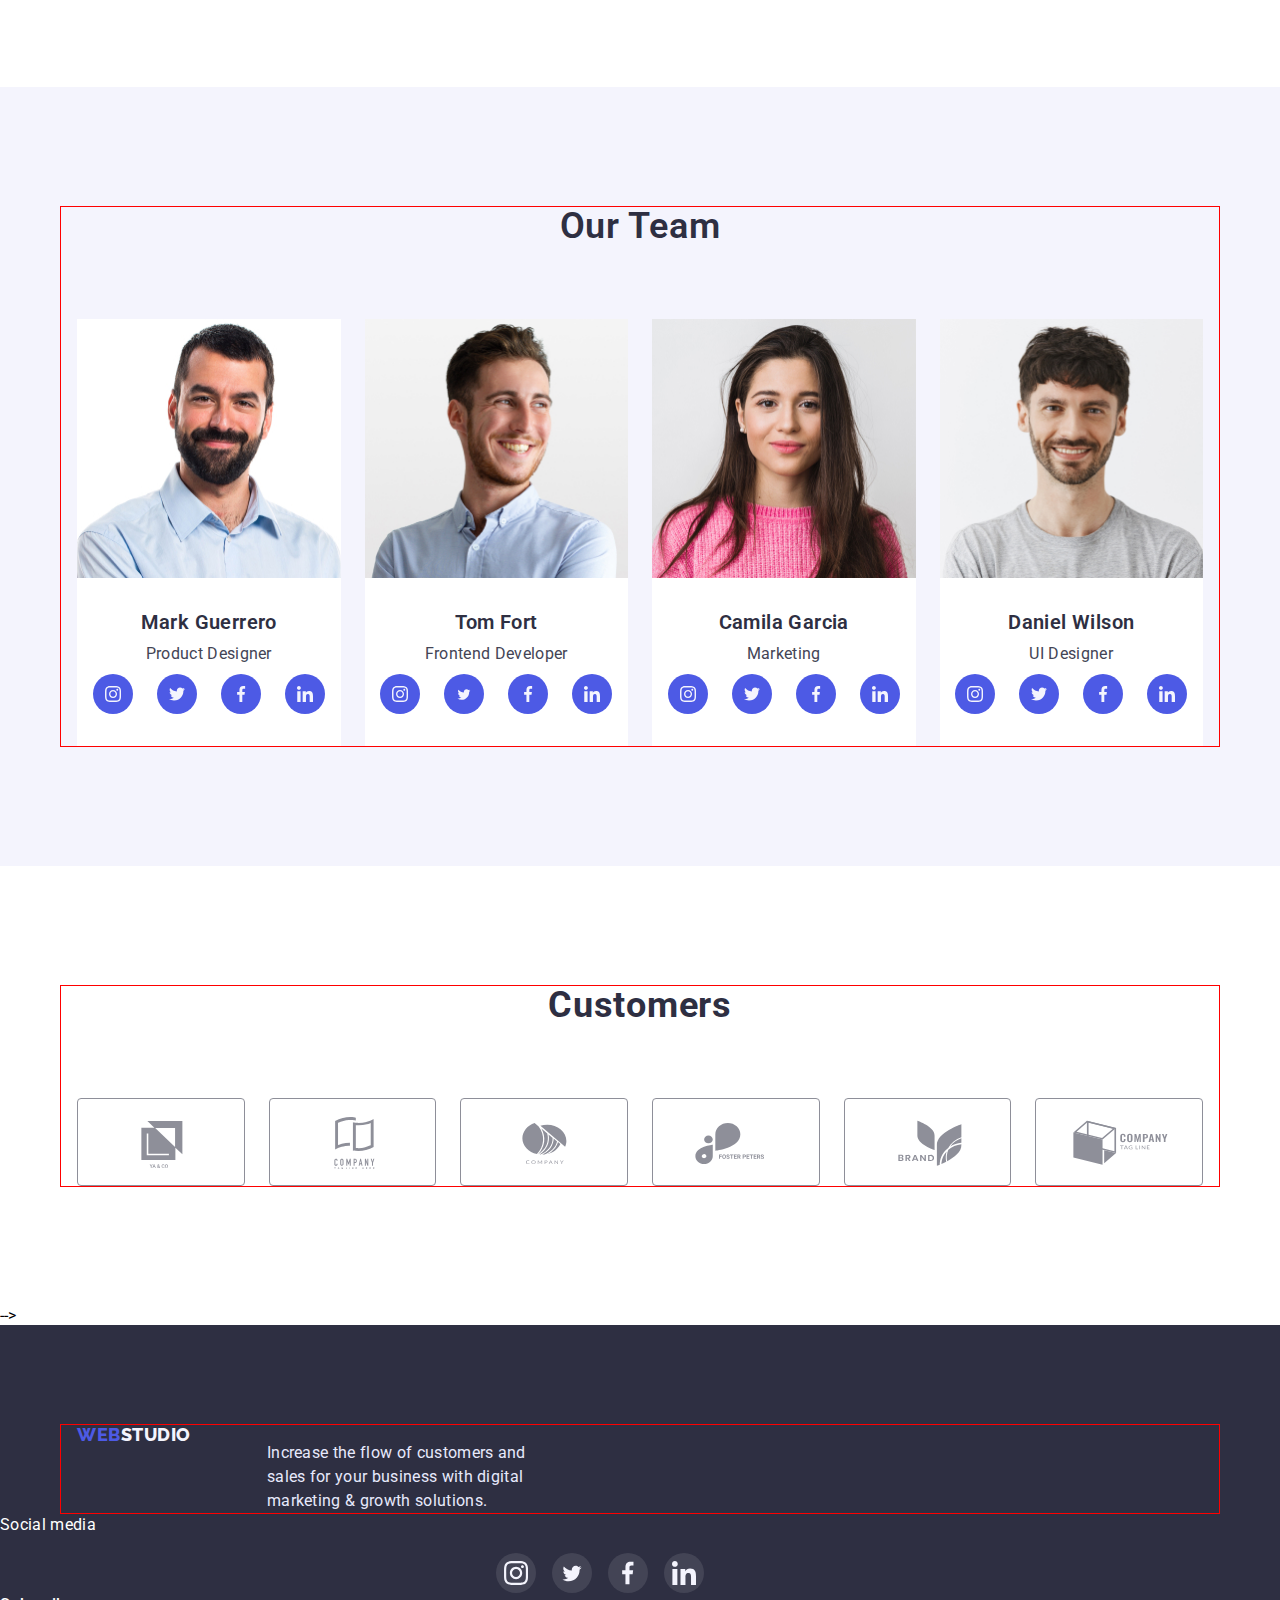
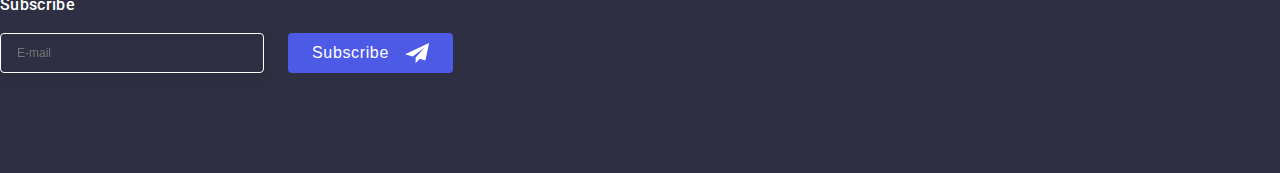
==== commit a250f4e8: "update file css" ====
--- a/index.html
+++ b/index.html
@@ -37,7 +37,7 @@
             <a class="logo-footer"href="">WEB<span class="logo-main " >STUDIO</span></a>
 
             <button type="button" class="menu-open">
-                <svg class="menu-open-icon" width="29" heigth="18">
+                <svg class="menu-open-icon" width="29" height="18">
                     <use href="./image/symbol-defs.svg#icon-Vector-1-3"></use>
                 </svg>
             </button>
@@ -48,6 +48,7 @@
                 <li><a class="contacts-one link" href="">Contacts</a></li></ul>
     
         </nav>
+        <div class="double">
         <address class="address">
             <ul class="link list">
                 <li>
@@ -59,7 +60,7 @@
     
             </ul>
         </address>
-
+    </div>
        <!--
             <button type="button" class="menu-open">
                 <svg class="menu-open-icon" width="29" heigth="18">
@@ -121,7 +122,7 @@
 
 <!--main page-->
 
-<!-- <main>
+ <main>
     <section class="basis-main">
         <div class="container">
             <h1 class="title-main">Effective Solutions for your business</h1>
@@ -134,7 +135,7 @@
        
        <div class="container">
        
-     
+ <--   
             <ul class="description list">
                 <li class="custom-item-strategy"><a href="" class="custom-link-strategy link">
                     <svg class="custom-icons-strategy" width="59.72" height="64"> 
@@ -368,7 +369,7 @@
             </a>-->
 
             <!--<a class="logo link"href="">WEB<span class="logo-two link" >STUDIO</span></a>-->
-   <!--        
+   <!-        
             
 <div class="footer-text">
     <a class="logo-footer"href="">WEB<span class="logo-two " >STUDIO</span></a>
--- a/css/mobile.css
+++ b/css/mobile.css
@@ -1,5 +1,6 @@
 @media screen and (max-width: 480px) {
-    .container {
+    
+.container {
         width: 428px;
     }
 .main-container {
@@ -15,6 +16,39 @@
 .logo-footer{
  margin-right: 250.35px;
 }
+.basis-main {
+    width: 428px;
+height: 432px;
+}
+
+.title-main {
+    position: absolute;
+width: 320px;
+height: 80px;
+line-height: 40px;
+text-align: center;
+justify-items: center;
+letter-spacing: 0.02em;
+text-transform: capitalize;
+left: 54px;
+}
+
+.order {
+    display: flex;
+flex-direction: row;
+align-items: flex-start;
+padding: 16px 32px;
+gap: 10px;
+
+position: absolute;
+width: 169px;
+height: 56px;
+left: 129px;
+top: 334px;
+margin-top: 72px;
+
+}
+
 
 .menu-open-icon {
     stroke:#000000;
@@ -52,13 +86,7 @@
 
 }
 
-.title-main {
-    margin-left: 54px;
-    margin-right: 54px;
-    margin-bottom: 112px;
-   
 
-}
 
 .custom-icons-strategy {
     display: none;
--- a/css/tablet.css
+++ b/css/tablet.css
@@ -1,27 +1,37 @@
-@media screen and (min-width: 768px) {
+@media screen and (max-width: 768px) {
     .container {
        width: 768px;
     }
 
     .menu-open {
         display: none;
+       
+    }
+
+    .menu-open-icon {
+        display: none;
+    }
+
+   
+
+    .double {
+     
     }
 
     .address {
-        flex-wrap: wrap;
+       
+        align-items: flex-end;
+        display: none;
     }
-    }
+    
 
     .backdrop {
         padding-top: 100px;
         padding-bottom: 100px;
     }
 
-
-.link {
-    flex-wrap: nowrap;
-}
-
+ 
+    
 .custom-icons-strategy {
     
 }
@@ -30,7 +40,29 @@
 display: inline-flexbox;
 }
 
+.seconds-what {
+    display: none; 
+}
 
+.description {
+    display: block;
+    width:calc((100% - 48px) / 2)
+}
+
+
+.custom-link-strategy {
+    display: none; 
+}
+
+.type-second {
+   display: block;
+    width:calc((100% - 48px) / 2)
+}
+
+.custom-company {
+    
+    width:calc((100% - 48px) / 3)
+}
 
     
 }--- a/css/desktop.css
+++ b/css/desktop.css
@@ -2,8 +2,15 @@
     .container {
         width: 1158px;
     } 
-}
+
 
 .menu-open {
     display: none;
+}
+
+.menu-open-icon {
+    display: none;
+}
+
+
 }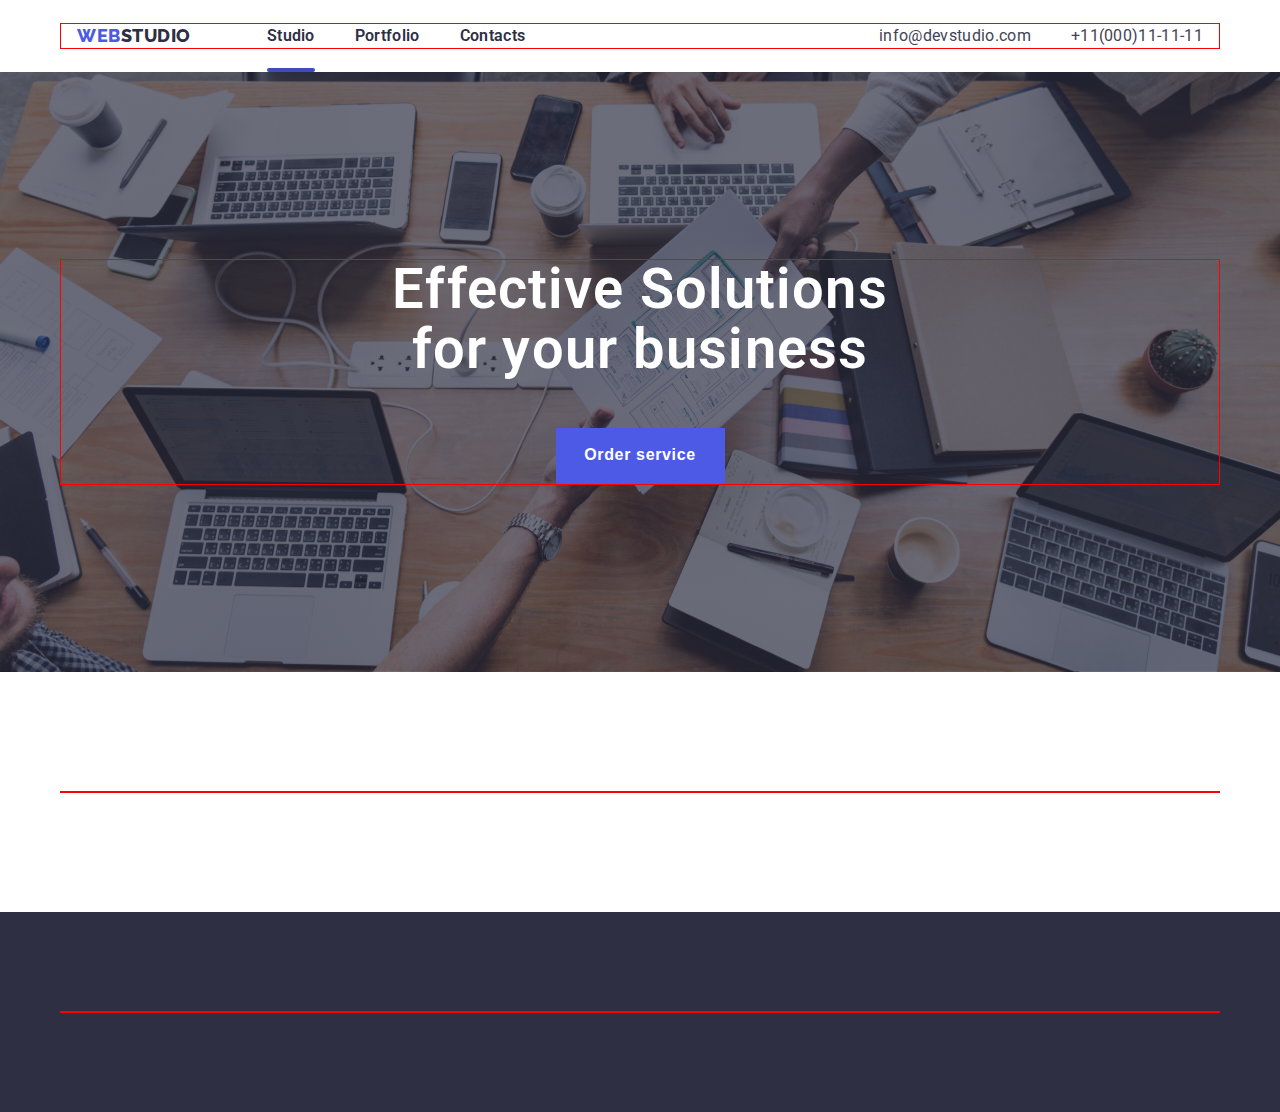
==== commit e65a0de2: "update file css" ====
--- a/index.html
+++ b/index.html
@@ -135,7 +135,7 @@
        
        <div class="container">
        
- <--   
+ <!--   
             <ul class="description list">
                 <li class="custom-item-strategy"><a href="" class="custom-link-strategy link">
                     <svg class="custom-icons-strategy" width="59.72" height="64"> 
@@ -177,7 +177,7 @@
               
                 </ul>    
        </div>   
- 
+ <!--
       </section>
       <section class="seconds-what">
 
@@ -308,8 +308,8 @@
            </ul>
           
        </div></section>
-
-
+    -->
+<!--
 
 <section class="custom">
     <div class="container">
@@ -369,7 +369,7 @@
             </a>-->
 
             <!--<a class="logo link"href="">WEB<span class="logo-two link" >STUDIO</span></a>-->
-   <!-        
+   <!--       
             
 <div class="footer-text">
     <a class="logo-footer"href="">WEB<span class="logo-two " >STUDIO</span></a>
@@ -456,7 +456,7 @@
                  </svg>
         </div></label>
     </div>
--->
+
 
 <!--
     <label><span class="input-box"> Comment</span>
--- a/css/mobile.css
+++ b/css/mobile.css
@@ -1,13 +1,15 @@
 @media screen and (max-width: 480px) {
     
+
 .container {
-        width: 428px;
-    }
-.main-container {
-    margin: 0 auto;
-    height: 70px;
-   
-}
+        max-width: 428px;
+        padding-left: 15px;
+        padding-right: 15px;
+        margin-left: auto;
+        margin-right: auto;
+      }
+
+     
 
 .header-main{
 padding: 0;
@@ -187,7 +189,7 @@
 
 .container-footer  {
 
-    display: inline-table;
+   
 }
 
 
--- a/css/tablet.css
+++ b/css/tablet.css
@@ -1,6 +1,7 @@
 @media screen and (max-width: 768px) {
     .container {
        width: 768px;
+       min-width: 481px;
     }
 
     .menu-open {
@@ -30,6 +31,13 @@
         padding-bottom: 100px;
     }
 
+    @media screen and (min-width: 768px) {
+        .container {
+           width: 429px;
+           
+        }
+
+      
  
     
 .custom-icons-strategy {
--- a/css/desktop.css
+++ b/css/desktop.css
@@ -12,5 +12,10 @@
     display: none;
 }
 
+.container-footer {
+    display: block;
+    
+}
 
-}+}
+
